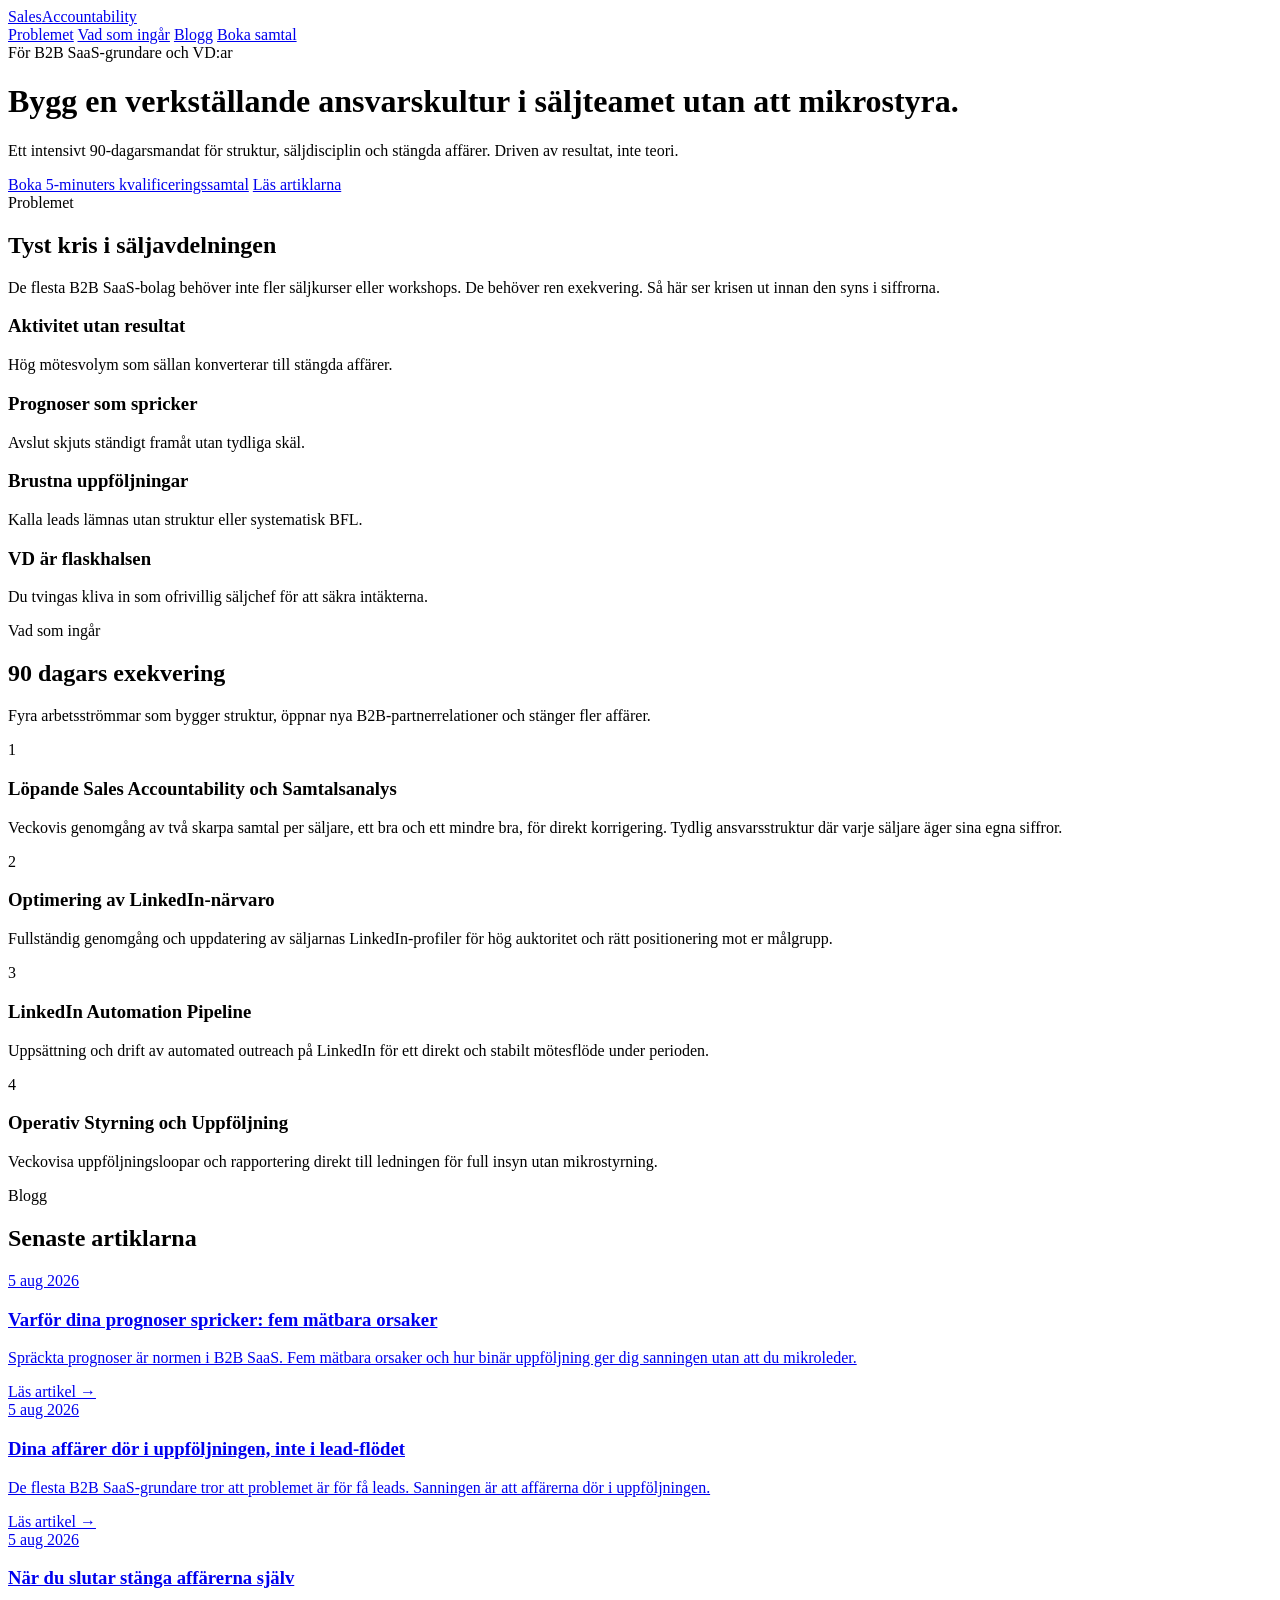
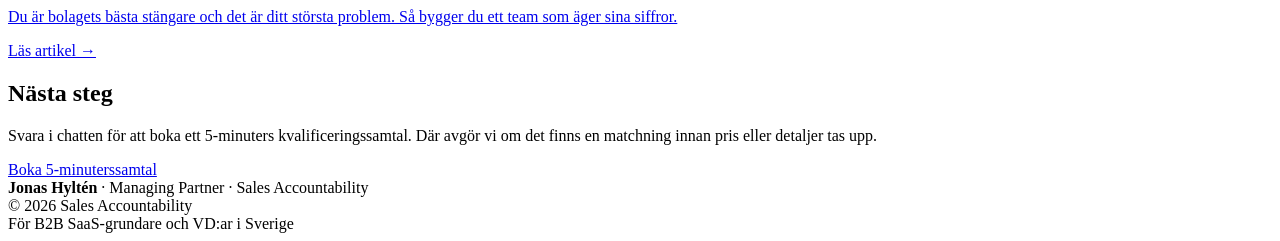
==== index.html @ 6bd664dd "Sales Accountability: hemsida + blogg med 3 artiklar [2026-08-05]" ====
<!DOCTYPE html>
<html lang="sv">
<head>
<meta charset="utf-8">
<meta name="viewport" content="width=device-width, initial-scale=1">
<title>Sales Accountability | 90 dagars exekvering och säljdisciplin för B2B SaaS</title>
<meta name="description" content="Bygg en verkställande ansvarskultur i säljteamet utan att mikrostyra. 90-dagarsmandat med samtalsanalys, binär KPI-uppföljning och LinkedIn-automation för B2B SaaS-grundare.">
<link rel="stylesheet" href="/Sales-Accountability/assets/style.css">
<link rel="canonical" href="https://hylten.github.io/Sales-Accountability/">
</head>
<body>

<nav class="nav">
  <div class="container nav-inner">
    <a class="brand" href="/Sales-Accountability/">Sales<span>Accountability</span></a>
    <div class="nav-links">
      <a href="/Sales-Accountability/#problem">Problemet</a>
      <a href="/Sales-Accountability/#ingar">Vad som ingår</a>
      <a href="/Sales-Accountability/blog/">Blogg</a>
      <a class="nav-cta" href="/Sales-Accountability/#kontakt">Boka samtal</a>
    </div>
  </div>
</nav>

<header class="hero">
  <div class="container">
    <span class="eyebrow">För B2B SaaS-grundare och VD:ar</span>
    <h1>Bygg en verkställande ansvarskultur i säljteamet utan att mikrostyra.</h1>
    <p class="sub">Ett intensivt 90-dagarsmandat för struktur, säljdisciplin och stängda affärer. Driven av resultat, inte teori.</p>
    <div class="hero-actions">
      <a class="btn" href="/Sales-Accountability/#kontakt">Boka 5-minuters kvalificeringssamtal</a>
      <a class="btn btn-ghost" href="/Sales-Accountability/blog/">Läs artiklarna</a>
    </div>
  </div>
</header>

<section class="block" id="problem">
  <div class="container">
    <div class="kicker">Problemet</div>
    <h2 class="sec">Tyst kris i säljavdelningen</h2>
    <p class="sec-intro">De flesta B2B SaaS-bolag behöver inte fler säljkurser eller workshops. De behöver ren exekvering. Så här ser krisen ut innan den syns i siffrorna.</p>
    <div class="grid">
      <div class="card">
        <h3>Aktivitet utan resultat</h3>
        <p>Hög mötesvolym som sällan konverterar till stängda affärer.</p>
      </div>
      <div class="card">
        <h3>Prognoser som spricker</h3>
        <p>Avslut skjuts ständigt framåt utan tydliga skäl.</p>
      </div>
      <div class="card">
        <h3>Brustna uppföljningar</h3>
        <p>Kalla leads lämnas utan struktur eller systematisk BFL.</p>
      </div>
      <div class="card">
        <h3>VD är flaskhalsen</h3>
        <p>Du tvingas kliva in som ofrivillig säljchef för att säkra intäkterna.</p>
      </div>
    </div>
  </div>
</section>

<section class="block" id="ingar">
  <div class="container">
    <div class="kicker">Vad som ingår</div>
    <h2 class="sec">90 dagars exekvering</h2>
    <p class="sec-intro">Fyra arbetsströmmar som bygger struktur, öppnar nya B2B-partnerrelationer och stänger fler affärer.</p>
    <div class="offers">
      <div class="offer">
        <div class="offer-num">1</div>
        <div>
          <h3>Löpande Sales Accountability och Samtalsanalys</h3>
          <p>Veckovis genomgång av två skarpa samtal per säljare, ett bra och ett mindre bra, för direkt korrigering. Tydlig ansvarsstruktur där varje säljare äger sina egna siffror.</p>
        </div>
      </div>
      <div class="offer">
        <div class="offer-num">2</div>
        <div>
          <h3>Optimering av LinkedIn-närvaro</h3>
          <p>Fullständig genomgång och uppdatering av säljarnas LinkedIn-profiler för hög auktoritet och rätt positionering mot er målgrupp.</p>
        </div>
      </div>
      <div class="offer">
        <div class="offer-num">3</div>
        <div>
          <h3>LinkedIn Automation Pipeline</h3>
          <p>Uppsättning och drift av automated outreach på LinkedIn för ett direkt och stabilt mötesflöde under perioden.</p>
        </div>
      </div>
      <div class="offer">
        <div class="offer-num">4</div>
        <div>
          <h3>Operativ Styrning och Uppföljning</h3>
          <p>Veckovisa uppföljningsloopar och rapportering direkt till ledningen för full insyn utan mikrostyrning.</p>
        </div>
      </div>
    </div>
  </div>
</section>

<section class="block">
  <div class="container">
    <div class="kicker">Blogg</div>
    <h2 class="sec">Senaste artiklarna</h2>
    <div class="posts" id="posts"></div>
  </div>
</section>

<section class="block" id="kontakt">
  <div class="container">
    <div class="cta-block">
      <h2>Nästa steg</h2>
      <p>Svara i chatten för att boka ett 5-minuters kvalificeringssamtal. Där avgör vi om det finns en matchning innan pris eller detaljer tas upp.</p>
      <a class="btn" href="mailto:?subject=Sales%20Accountability%20kvalificeringssamtal">Boka 5-minuterssamtal</a>
      <div class="signature"><strong>Jonas Hyltén</strong> · Managing Partner · Sales Accountability</div>
    </div>
  </div>
</section>

<footer>
  <div class="container footer-inner">
    <div>© 2026 Sales Accountability</div>
    <div>För B2B SaaS-grundare och VD:ar i Sverige</div>
  </div>
</footer>

<script>
const posts = [
  {url: "blog/varfor-dina-prognoser-spricker.html", title: "Varför dina prognoser spricker: fem mätbara orsaker", desc: "Spräckta prognoser är normen i B2B SaaS. Fem mätbara orsaker och hur binär uppföljning ger dig sanningen utan att du mikroleder.", date: "5 aug 2026"},
  {url: "blog/dina-affarer-dor-i-uppfoljningen.html", title: "Dina affärer dör i uppföljningen, inte i lead-flödet", desc: "De flesta B2B SaaS-grundare tror att problemet är för få leads. Sanningen är att affärerna dör i uppföljningen.", date: "5 aug 2026"},
  {url: "blog/nar-du-slutar-stanga-affarerna-sjalv.html", title: "När du slutar stänga affärerna själv", desc: "Du är bolagets bästa stängare och det är ditt största problem. Så bygger du ett team som äger sina siffror.", date: "5 aug 2026"}
];
document.getElementById("posts").innerHTML = posts.map(p =>
  '<a class="post-card" href="/Sales-Accountability/' + p.url + '">' +
  '<div class="date">' + p.date + '</div>' +
  '<h3>' + p.title + '</h3>' +
  '<p>' + p.desc + '</p>' +
  '<div class="more">Läs artikel →</div></a>'
).join("");
</script>

</body>
</html>
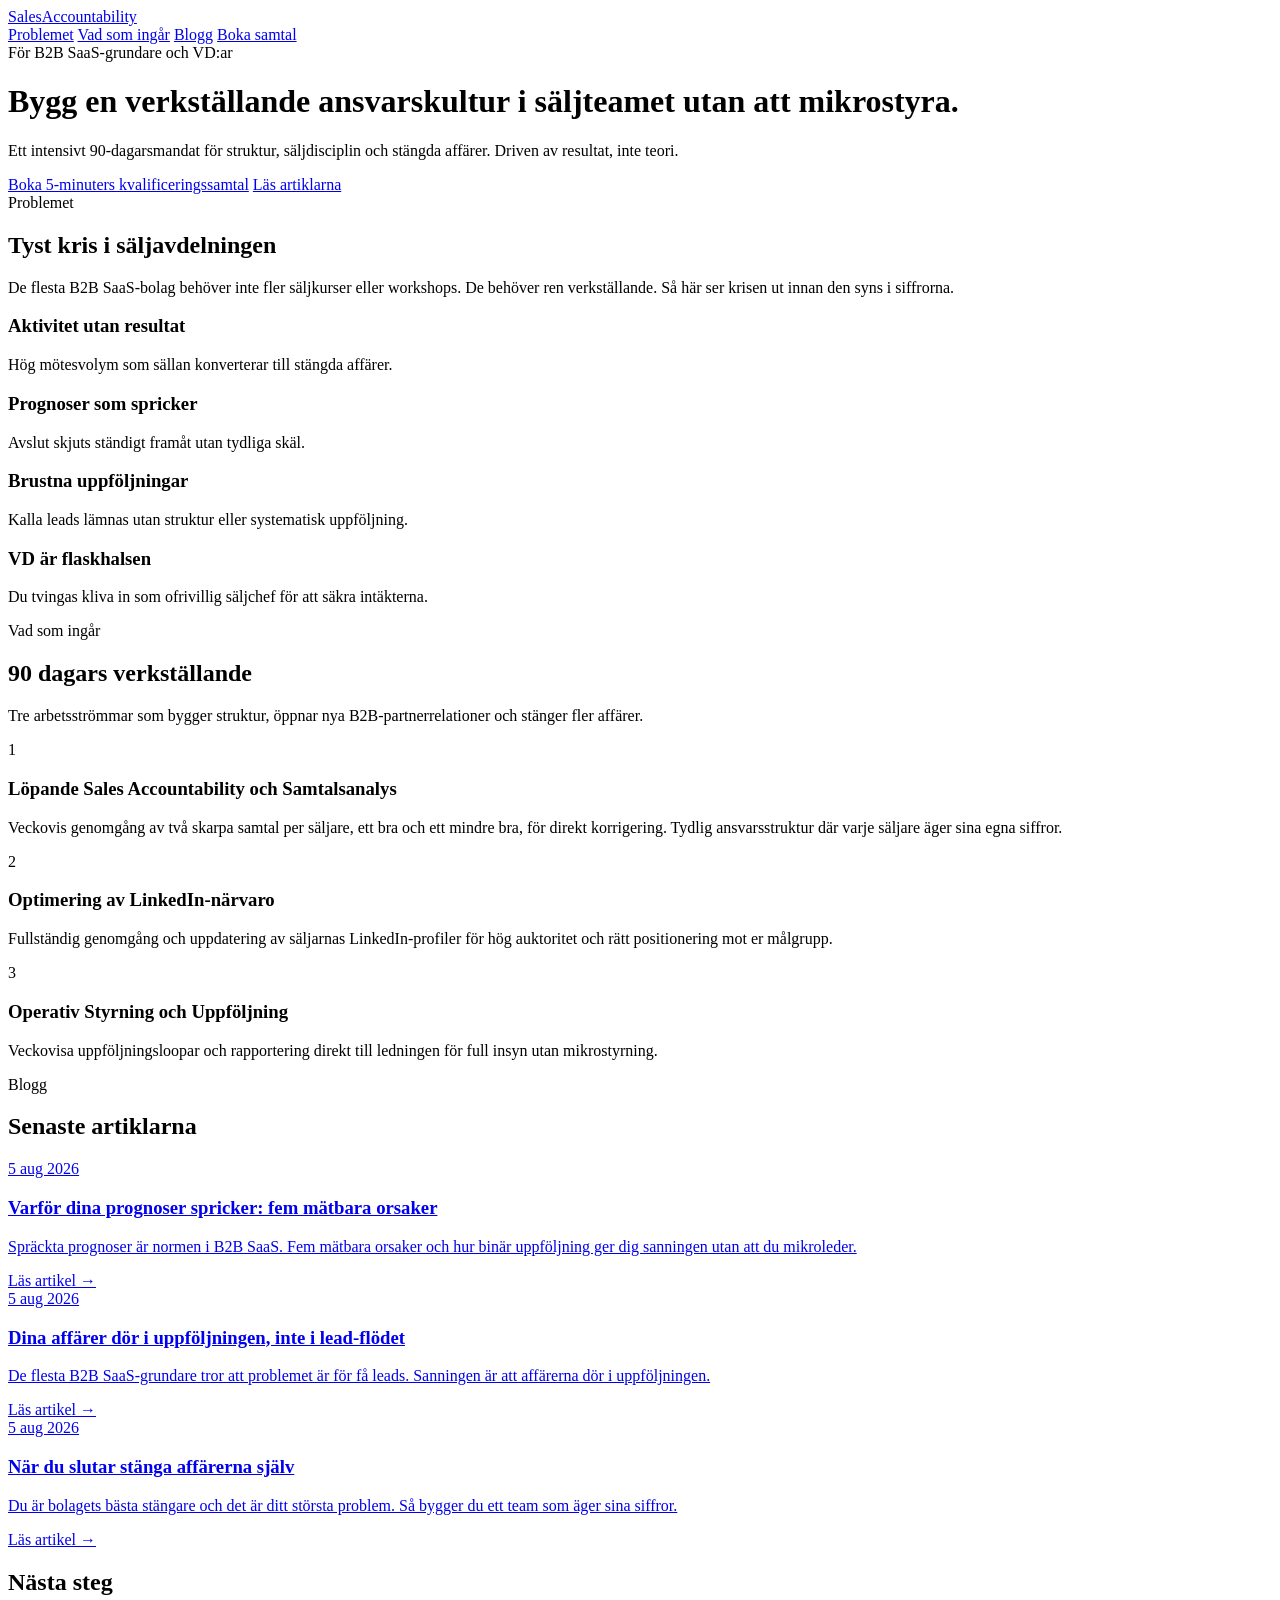
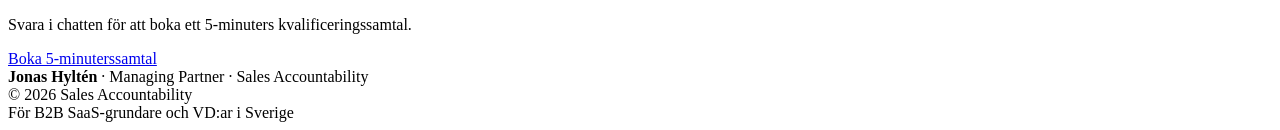
==== commit b1a4c3cb: "Copy-fix: verkställande, BFL bort, LinkedIn-bonus bort från landing, CTA kortad" ====
--- a/index.html
+++ b/index.html
@@ -3,8 +3,8 @@
 <head>
 <meta charset="utf-8">
 <meta name="viewport" content="width=device-width, initial-scale=1">
-<title>Sales Accountability | 90 dagars exekvering och säljdisciplin för B2B SaaS</title>
-<meta name="description" content="Bygg en verkställande ansvarskultur i säljteamet utan att mikrostyra. 90-dagarsmandat med samtalsanalys, binär KPI-uppföljning och LinkedIn-automation för B2B SaaS-grundare.">
+<title>Sales Accountability | 90 dagars verkställande och säljdisciplin för B2B SaaS</title>
+<meta name="description" content="Bygg en verkställande ansvarskultur i säljteamet utan att mikrostyra. 90-dagarsmandat med samtalsanalys, binär KPI-uppföljning och operativ styrning för B2B SaaS-grundare.">
 <link rel="stylesheet" href="/Sales-Accountability/assets/style.css">
 <link rel="canonical" href="https://hylten.github.io/Sales-Accountability/">
 </head>
@@ -38,7 +38,7 @@
   <div class="container">
     <div class="kicker">Problemet</div>
     <h2 class="sec">Tyst kris i säljavdelningen</h2>
-    <p class="sec-intro">De flesta B2B SaaS-bolag behöver inte fler säljkurser eller workshops. De behöver ren exekvering. Så här ser krisen ut innan den syns i siffrorna.</p>
+    <p class="sec-intro">De flesta B2B SaaS-bolag behöver inte fler säljkurser eller workshops. De behöver ren verkställande. Så här ser krisen ut innan den syns i siffrorna.</p>
     <div class="grid">
       <div class="card">
         <h3>Aktivitet utan resultat</h3>
@@ -50,7 +50,7 @@
       </div>
       <div class="card">
         <h3>Brustna uppföljningar</h3>
-        <p>Kalla leads lämnas utan struktur eller systematisk BFL.</p>
+        <p>Kalla leads lämnas utan struktur eller systematisk uppföljning.</p>
       </div>
       <div class="card">
         <h3>VD är flaskhalsen</h3>
@@ -63,8 +63,8 @@
 <section class="block" id="ingar">
   <div class="container">
     <div class="kicker">Vad som ingår</div>
-    <h2 class="sec">90 dagars exekvering</h2>
-    <p class="sec-intro">Fyra arbetsströmmar som bygger struktur, öppnar nya B2B-partnerrelationer och stänger fler affärer.</p>
+    <h2 class="sec">90 dagars verkställande</h2>
+    <p class="sec-intro">Tre arbetsströmmar som bygger struktur, öppnar nya B2B-partnerrelationer och stänger fler affärer.</p>
     <div class="offers">
       <div class="offer">
         <div class="offer-num">1</div>
@@ -82,13 +82,6 @@
       </div>
       <div class="offer">
         <div class="offer-num">3</div>
-        <div>
-          <h3>LinkedIn Automation Pipeline</h3>
-          <p>Uppsättning och drift av automated outreach på LinkedIn för ett direkt och stabilt mötesflöde under perioden.</p>
-        </div>
-      </div>
-      <div class="offer">
-        <div class="offer-num">4</div>
         <div>
           <h3>Operativ Styrning och Uppföljning</h3>
           <p>Veckovisa uppföljningsloopar och rapportering direkt till ledningen för full insyn utan mikrostyrning.</p>
@@ -110,7 +103,7 @@
   <div class="container">
     <div class="cta-block">
       <h2>Nästa steg</h2>
-      <p>Svara i chatten för att boka ett 5-minuters kvalificeringssamtal. Där avgör vi om det finns en matchning innan pris eller detaljer tas upp.</p>
+      <p>Svara i chatten för att boka ett 5-minuters kvalificeringssamtal.</p>
       <a class="btn" href="mailto:?subject=Sales%20Accountability%20kvalificeringssamtal">Boka 5-minuterssamtal</a>
       <div class="signature"><strong>Jonas Hyltén</strong> · Managing Partner · Sales Accountability</div>
     </div>
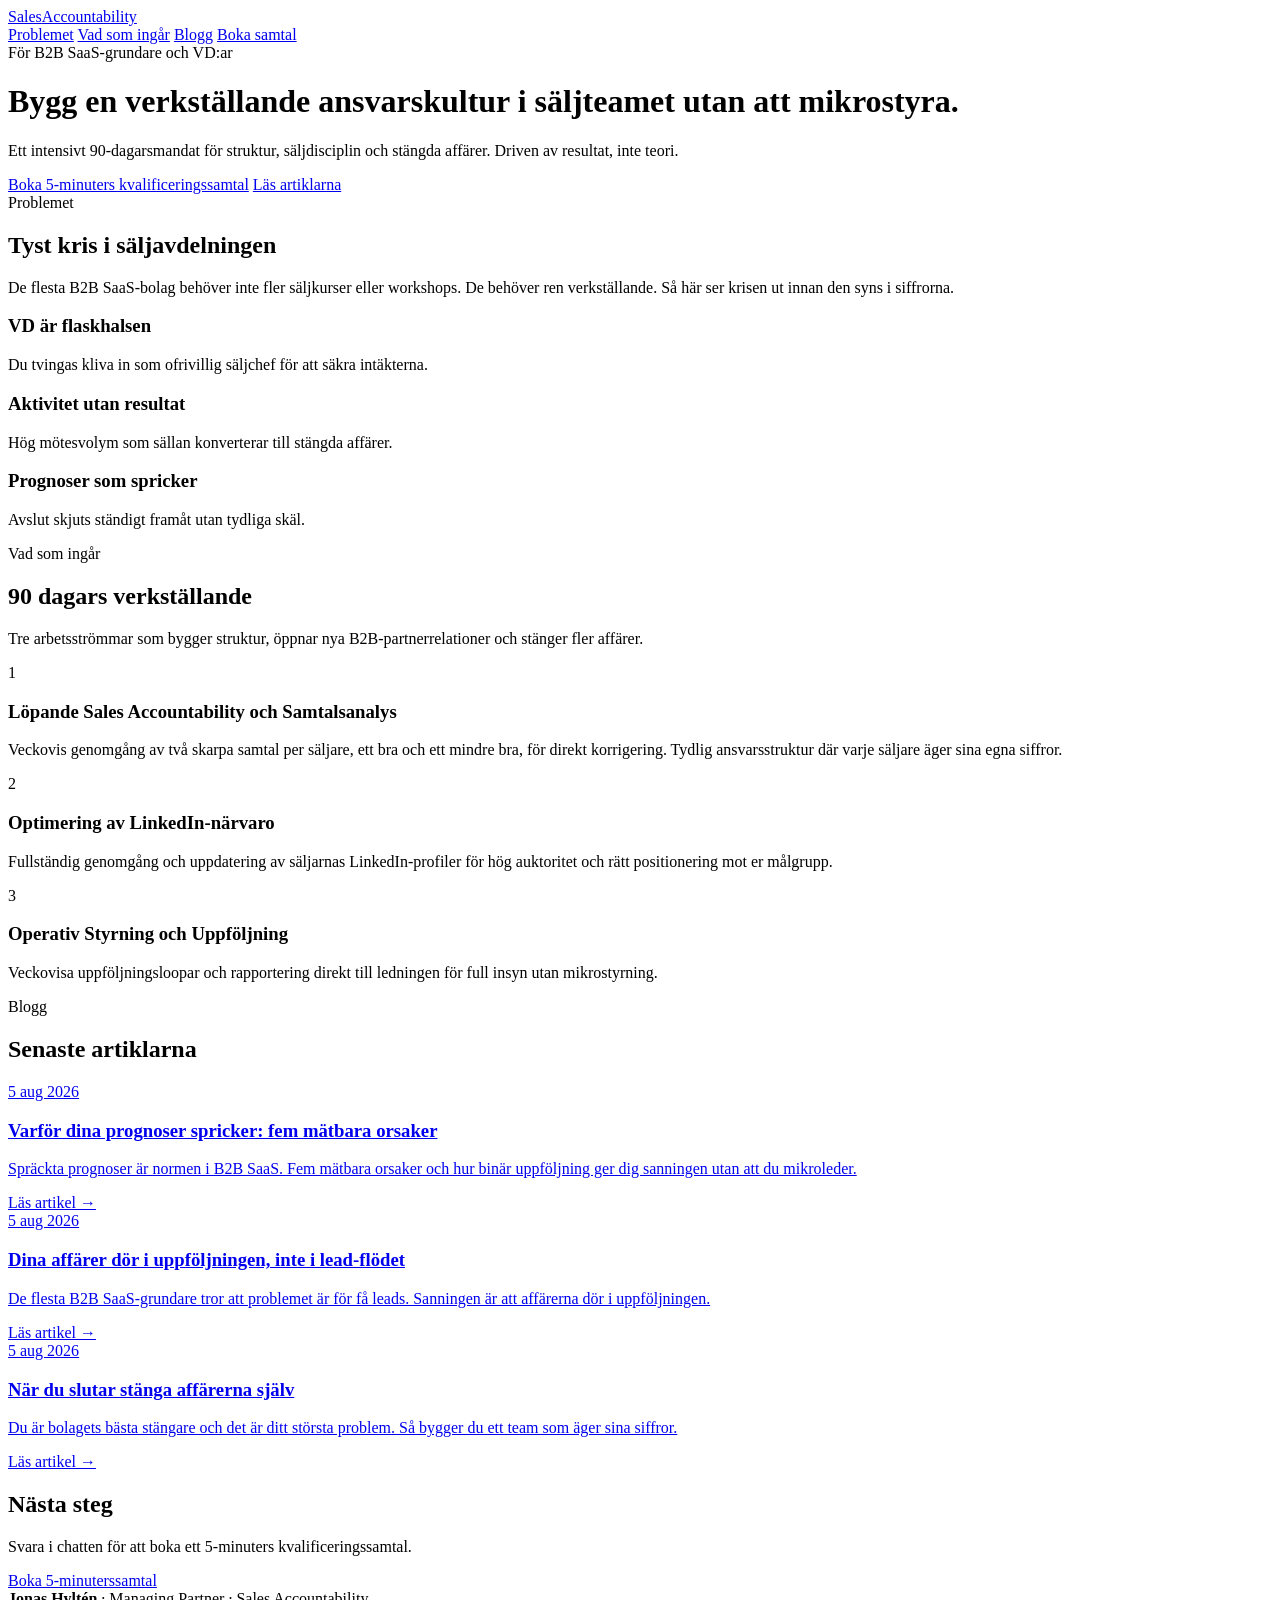
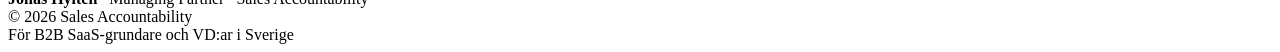
==== commit 4b45a979: "Landing: ta bort Brustna uppföljningar-kortet, VD är flaskhalsen först" ====
--- a/index.html
+++ b/index.html
@@ -41,20 +41,16 @@
     <p class="sec-intro">De flesta B2B SaaS-bolag behöver inte fler säljkurser eller workshops. De behöver ren verkställande. Så här ser krisen ut innan den syns i siffrorna.</p>
     <div class="grid">
       <div class="card">
+        <h3>VD är flaskhalsen</h3>
+        <p>Du tvingas kliva in som ofrivillig säljchef för att säkra intäkterna.</p>
+      </div>
+      <div class="card">
         <h3>Aktivitet utan resultat</h3>
         <p>Hög mötesvolym som sällan konverterar till stängda affärer.</p>
       </div>
       <div class="card">
         <h3>Prognoser som spricker</h3>
         <p>Avslut skjuts ständigt framåt utan tydliga skäl.</p>
-      </div>
-      <div class="card">
-        <h3>Brustna uppföljningar</h3>
-        <p>Kalla leads lämnas utan struktur eller systematisk uppföljning.</p>
-      </div>
-      <div class="card">
-        <h3>VD är flaskhalsen</h3>
-        <p>Du tvingas kliva in som ofrivillig säljchef för att säkra intäkterna.</p>
       </div>
     </div>
   </div>
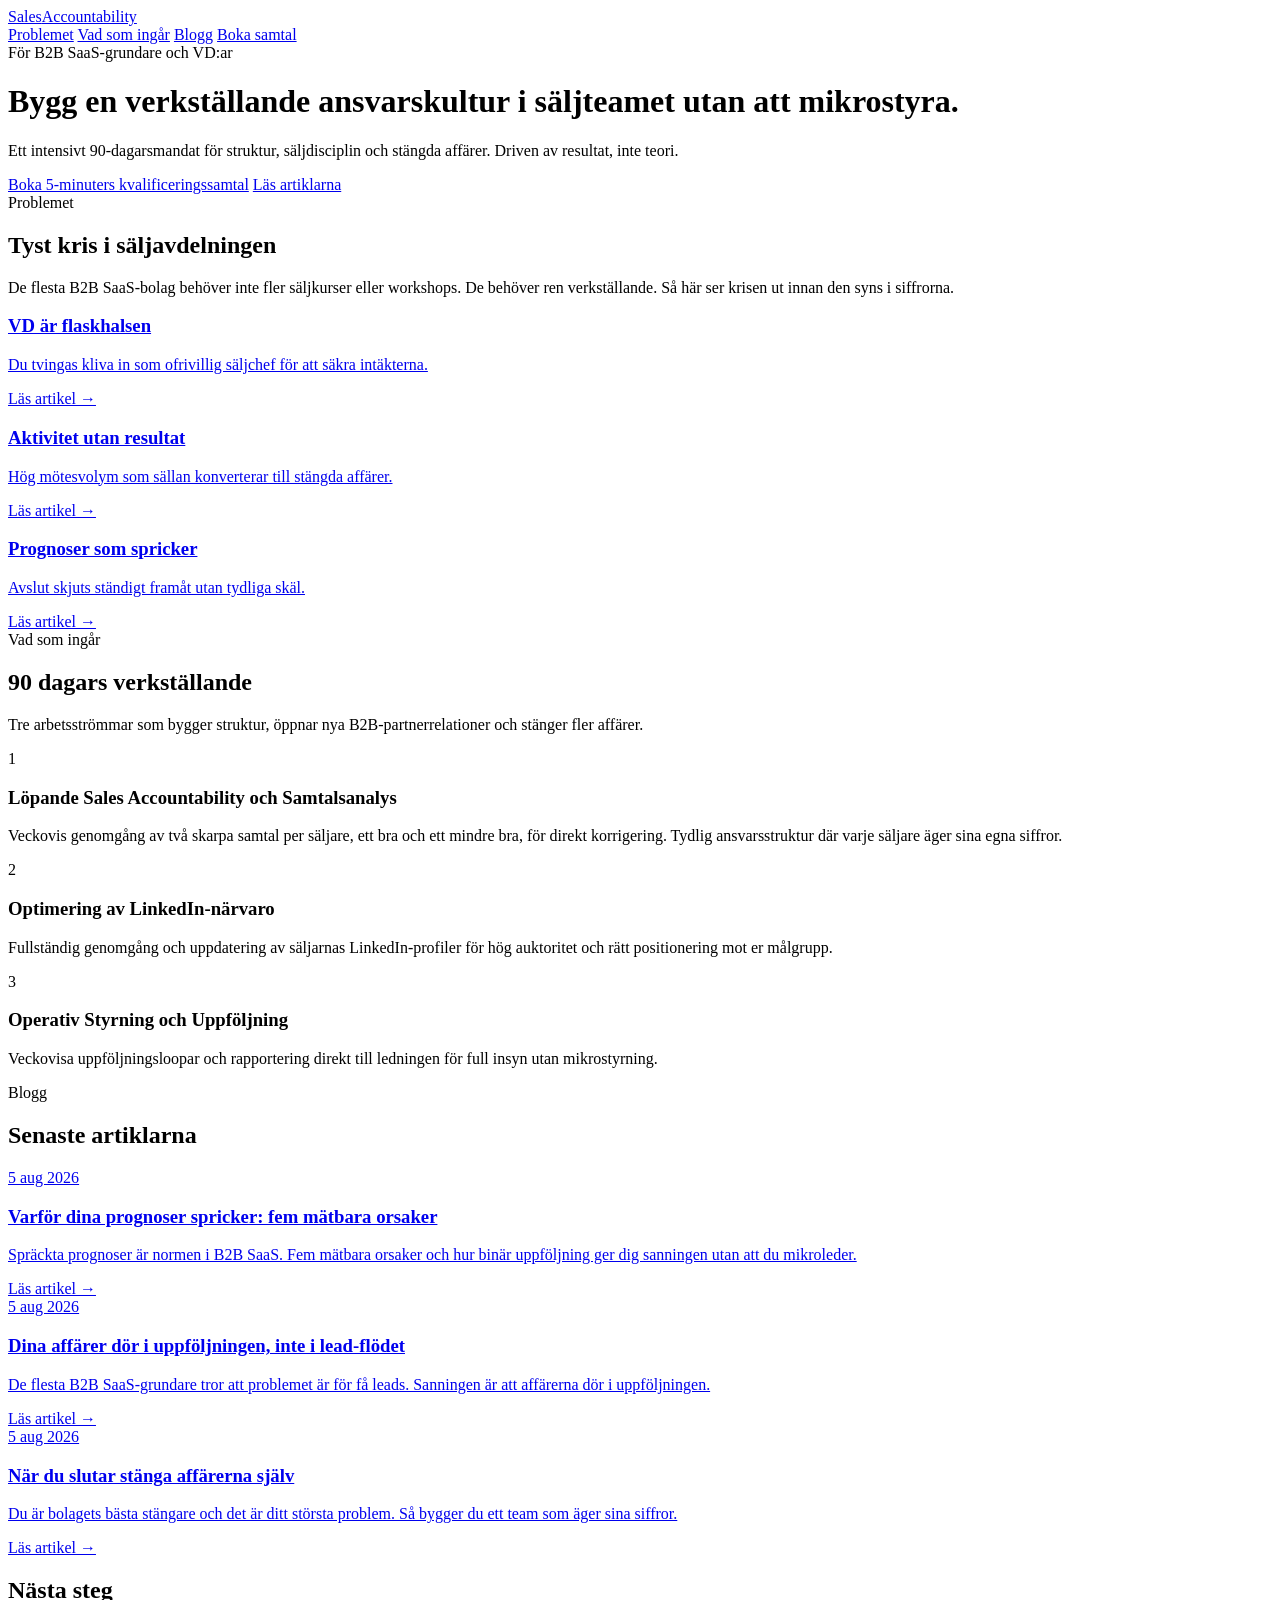
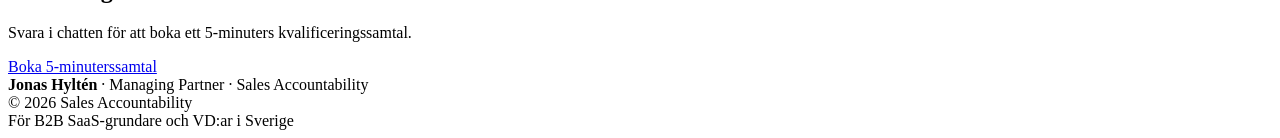
==== commit 916738bf: "Ny artikel: Aktivitet utan resultat + klickbara problemkort [2026-08-05]" ====
--- a/index.html
+++ b/index.html
@@ -40,18 +40,21 @@
     <h2 class="sec">Tyst kris i säljavdelningen</h2>
     <p class="sec-intro">De flesta B2B SaaS-bolag behöver inte fler säljkurser eller workshops. De behöver ren verkställande. Så här ser krisen ut innan den syns i siffrorna.</p>
     <div class="grid">
-      <div class="card">
+      <a class="card" href="/Sales-Accountability/blog/nar-du-slutar-stanga-affarerna-sjalv.html">
         <h3>VD är flaskhalsen</h3>
         <p>Du tvingas kliva in som ofrivillig säljchef för att säkra intäkterna.</p>
-      </div>
-      <div class="card">
+        <div class="more">Läs artikel →</div>
+      </a>
+      <a class="card" href="/Sales-Accountability/blog/aktivitet-utan-resultat.html">
         <h3>Aktivitet utan resultat</h3>
         <p>Hög mötesvolym som sällan konverterar till stängda affärer.</p>
-      </div>
-      <div class="card">
+        <div class="more">Läs artikel →</div>
+      </a>
+      <a class="card" href="/Sales-Accountability/blog/varfor-dina-prognoser-spricker.html">
         <h3>Prognoser som spricker</h3>
         <p>Avslut skjuts ständigt framåt utan tydliga skäl.</p>
-      </div>
+        <div class="more">Läs artikel →</div>
+      </a>
     </div>
   </div>
 </section>
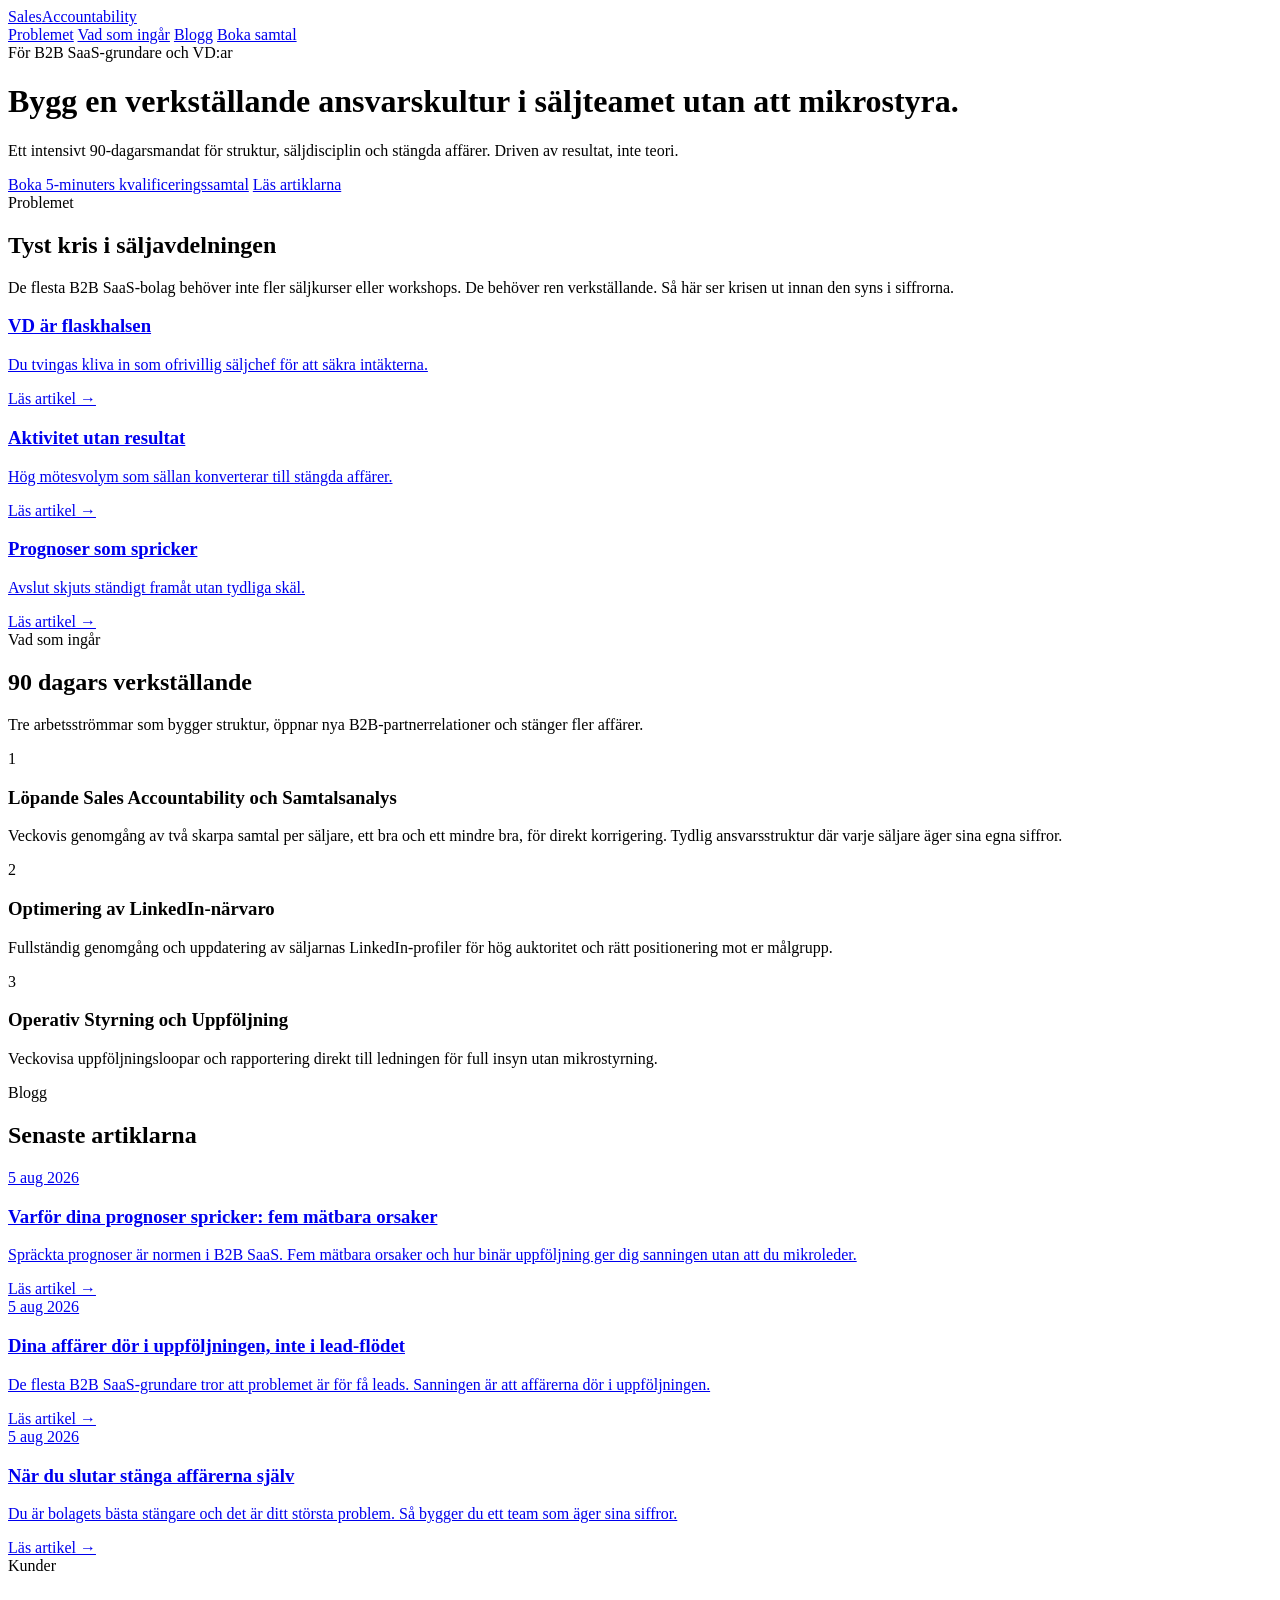
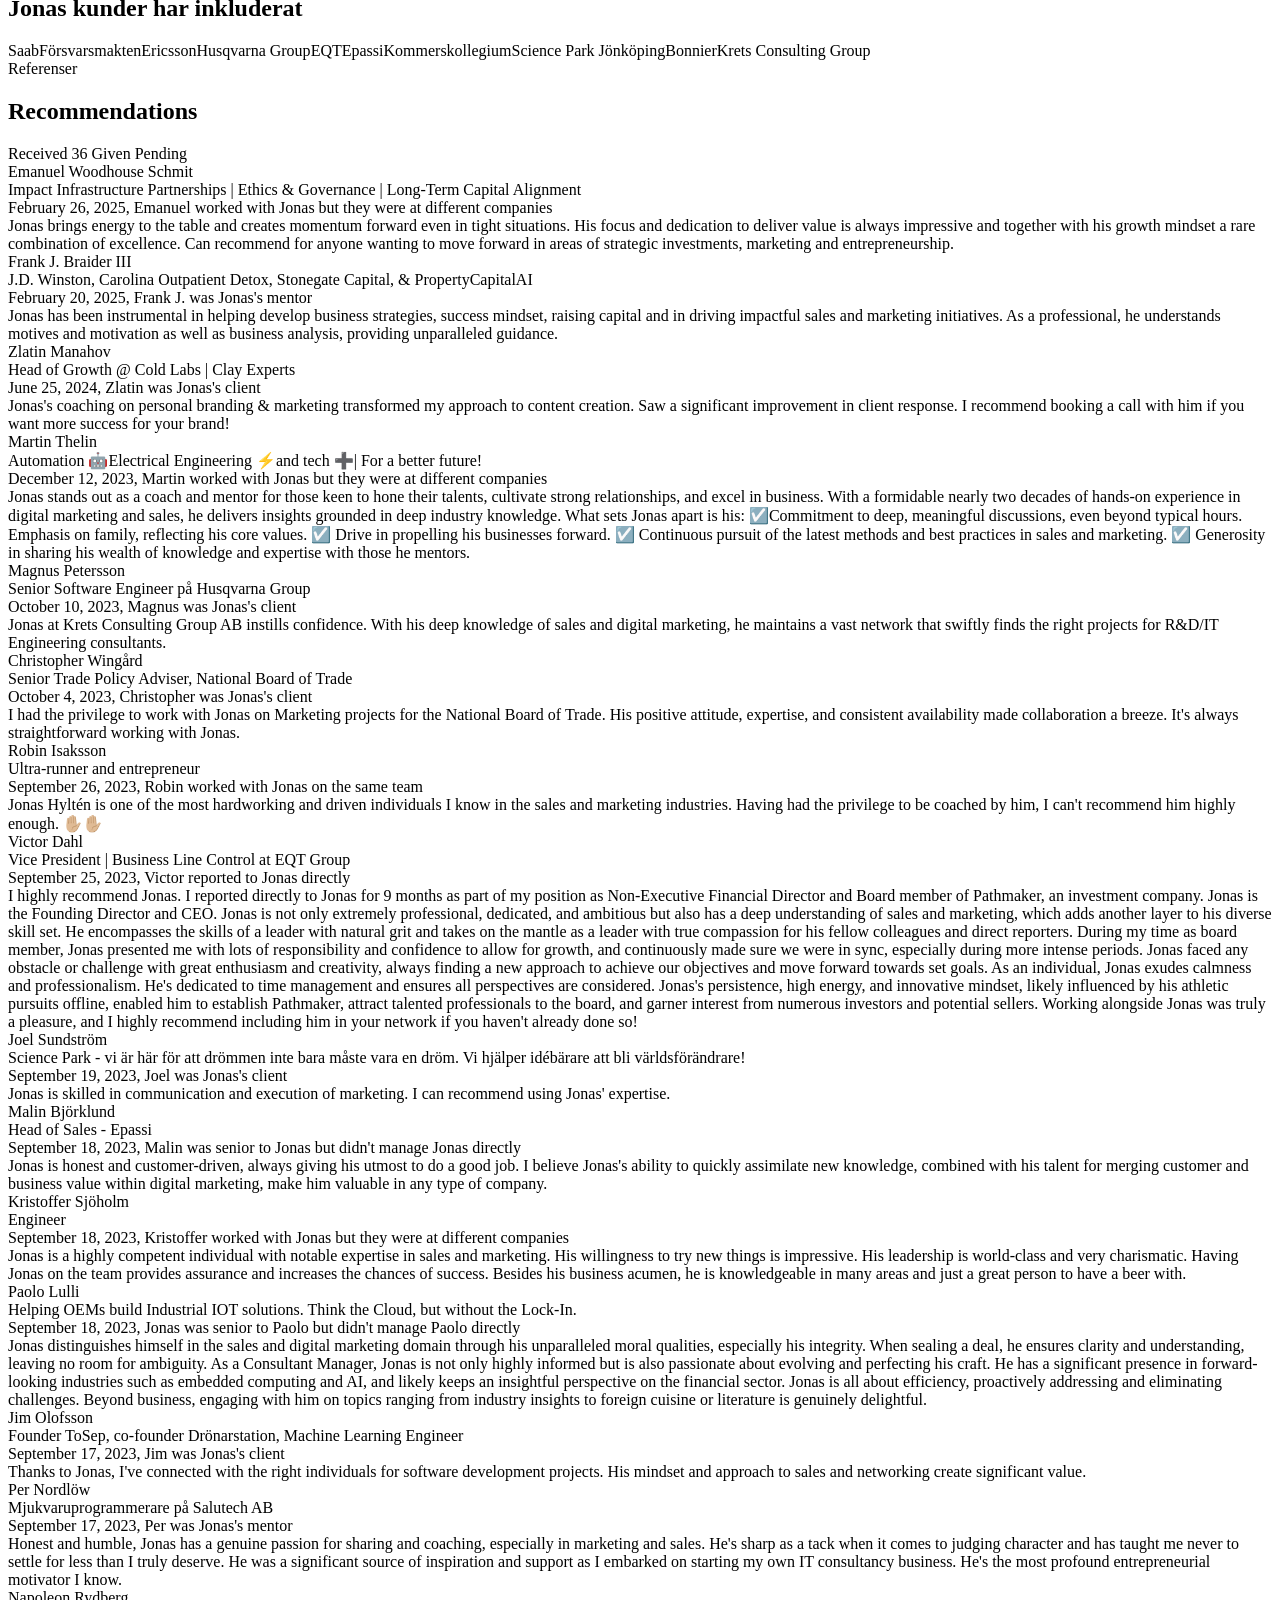
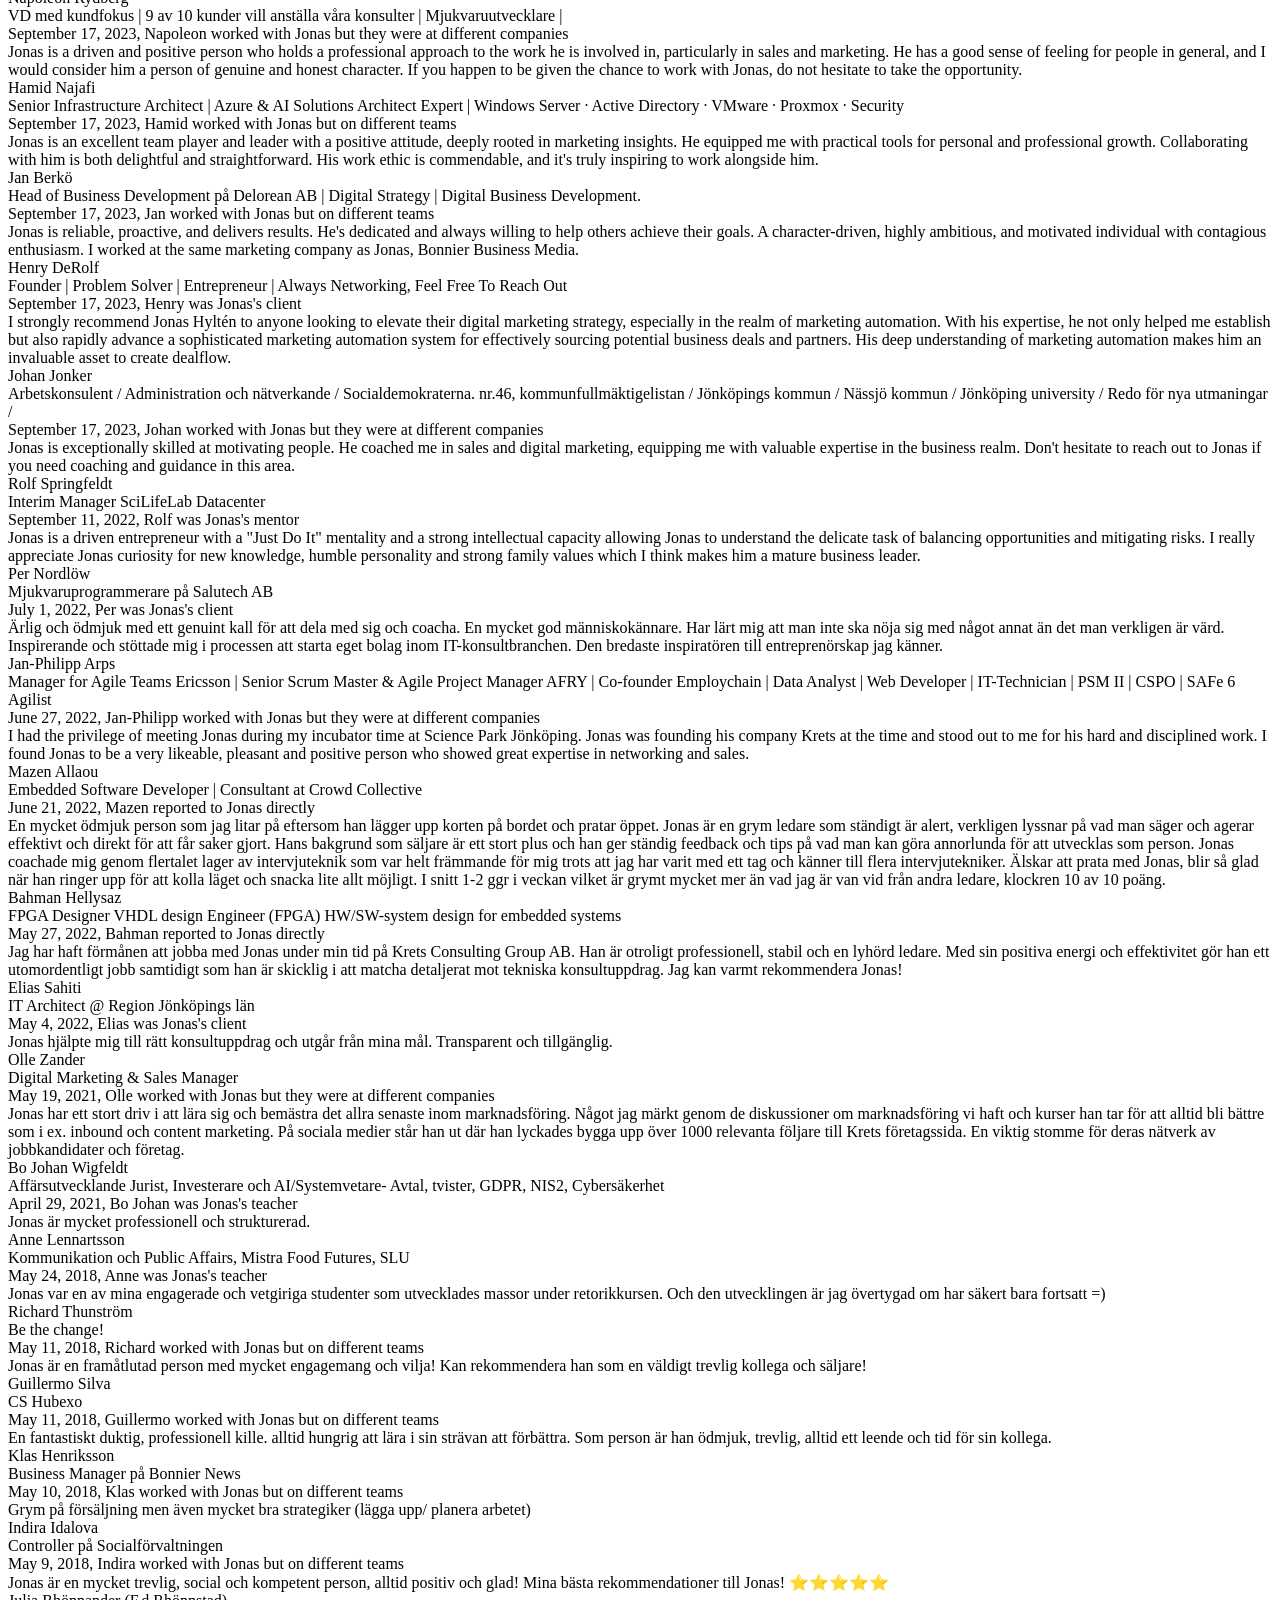
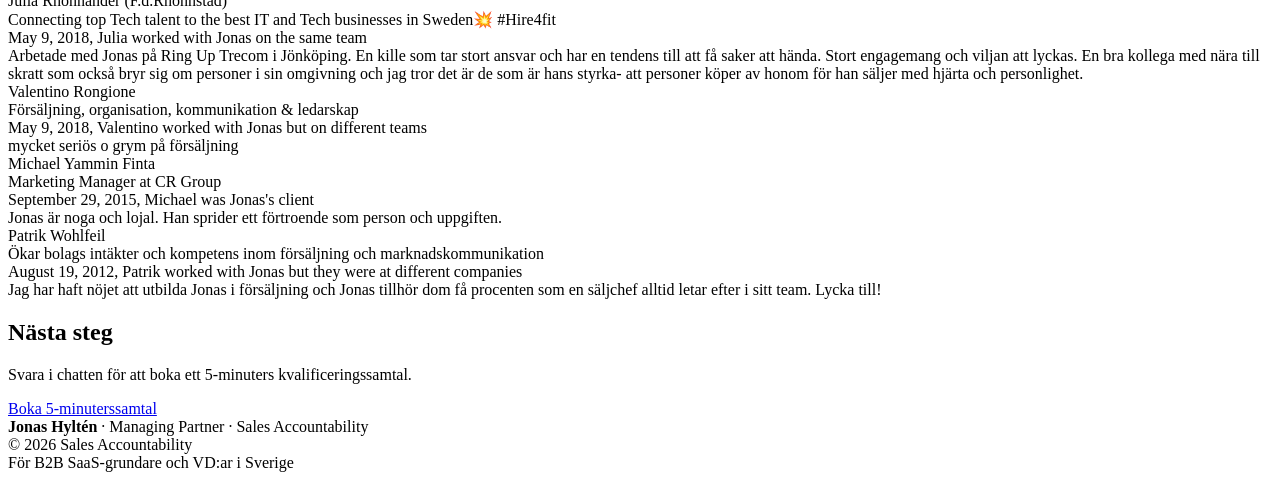
==== commit 2cc28257: "Landing: loggovägg (gråskala) + sektion Referenser med 36 LinkedIn-rekommendationer" ====
--- a/index.html
+++ b/index.html
@@ -98,6 +98,27 @@
   </div>
 </section>
 
+<section class="block" id="kunder">
+  <div class="container">
+    <div class="kicker">Kunder</div>
+    <h2 class="sec">Jonas kunder har inkluderat</h2>
+    <div class="logo-wall" id="logowall"></div>
+  </div>
+</section>
+
+<section class="block" id="referenser">
+  <div class="container">
+    <div class="kicker">Referenser</div>
+    <h2 class="sec">Recommendations</h2>
+    <div class="chips">
+      <span class="chip active">Received <span id="recCount"></span></span>
+      <span class="chip">Given</span>
+      <span class="chip">Pending</span>
+    </div>
+    <div class="recs" id="recs"></div>
+  </div>
+</section>
+
 <section class="block" id="kontakt">
   <div class="container">
     <div class="cta-block">
@@ -131,5 +152,102 @@
 ).join("");
 </script>
 
+<script>
+/* Logotyper (gråskala) */
+const logos = [
+  {n: "Saab", d: "saab.com"},
+  {n: "Försvarsmakten", d: "forsvarsmakten.se"},
+  {n: "Ericsson", d: "ericsson.com"},
+  {n: "Husqvarna Group", d: "husqvarnagroup.com"},
+  {n: "EQT", d: "eqtgroup.com"},
+  {n: "Epassi", d: "epassi.com"},
+  {n: "Kommerskollegium", d: "kommerskollegium.se"},
+  {n: "Science Park Jönköping", d: "sciencepark.se"},
+  {n: "Bonnier", d: "bonnier.com"},
+  {n: "Krets Consulting Group", d: "krets.se"}
+];
+const wall = document.getElementById("logowall");
+logos.forEach(l => {
+  const img = document.createElement("img");
+  img.src = "https://logo.clearbit.com/" + l.d;
+  img.alt = l.n;
+  img.title = l.n;
+  img.loading = "lazy";
+  img.onerror = () => {
+    const s = document.createElement("span");
+    s.className = "logo-text";
+    s.textContent = l.n;
+    img.replaceWith(s);
+  };
+  wall.appendChild(img);
+});
+
+/* Rekommendationer (ordagrant, ej översatta) */
+const recs = [
+  {n: "Emanuel Woodhouse Schmit", h: "Impact Infrastructure Partnerships | Ethics &amp; Governance | Long-Term Capital Alignment", m: "February 26, 2025, Emanuel worked with Jonas but they were at different companies", t: "Jonas brings energy to the table and creates momentum forward even in tight situations. His focus and dedication to deliver value is always impressive and together with his growth mindset a rare combination of excellence. Can recommend for anyone wanting to move forward in areas of strategic investments, marketing and entrepreneurship."},
+  {n: "Frank J. Braider III", h: "J.D. Winston, Carolina Outpatient Detox, Stonegate Capital, &amp; PropertyCapitalAI", m: "February 20, 2025, Frank J. was Jonas's mentor", t: "Jonas has been instrumental in helping develop business strategies, success mindset, raising capital and in driving impactful sales and marketing initiatives. As a professional, he understands motives and motivation as well as business analysis, providing unparalleled guidance."},
+  {n: "Zlatin Manahov", h: "Head of Growth @ Cold Labs | Clay Experts", m: "June 25, 2024, Zlatin was Jonas's client", t: "Jonas's coaching on personal branding &amp; marketing transformed my approach to content creation. Saw a significant improvement in client response. I recommend booking a call with him if you want more success for your brand!"},
+  {n: "Martin Thelin", h: "Automation 🤖Electrical Engineering ⚡️and tech ➕| For a better future!", m: "December 12, 2023, Martin worked with Jonas but they were at different companies", t: "Jonas stands out as a coach and mentor for those keen to hone their talents, cultivate strong relationships, and excel in business. With a formidable nearly two decades of hands-on experience in digital marketing and sales, he delivers insights grounded in deep industry knowledge. What sets Jonas apart is his: ☑️Commitment to deep, meaningful discussions, even beyond typical hours. Emphasis on family, reflecting his core values. ☑️ Drive in propelling his businesses forward. ☑️ Continuous pursuit of the latest methods and best practices in sales and marketing. ☑️ Generosity in sharing his wealth of knowledge and expertise with those he mentors."},
+  {n: "Magnus Petersson", h: "Senior Software Engineer på Husqvarna Group", m: "October 10, 2023, Magnus was Jonas's client", t: "Jonas at Krets Consulting Group AB instills confidence. With his deep knowledge of sales and digital marketing, he maintains a vast network that swiftly finds the right projects for R&amp;D/IT Engineering consultants."},
+  {n: "Christopher Wingård", h: "Senior Trade Policy Adviser, National Board of Trade", m: "October 4, 2023, Christopher was Jonas's client", t: "I had the privilege to work with Jonas on Marketing projects for the National Board of Trade. His positive attitude, expertise, and consistent availability made collaboration a breeze. It's always straightforward working with Jonas."},
+  {n: "Robin Isaksson", h: "Ultra-runner and entrepreneur", m: "September 26, 2023, Robin worked with Jonas on the same team", t: "Jonas Hyltén is one of the most hardworking and driven individuals I know in the sales and marketing industries. Having had the privilege to be coached by him, I can't recommend him highly enough. ✋🏼✋🏼"},
+  {n: "Victor Dahl", h: "Vice President | Business Line Control at EQT Group", m: "September 25, 2023, Victor reported to Jonas directly", t: "I highly recommend Jonas. I reported directly to Jonas for 9 months as part of my position as Non-Executive Financial Director and Board member of Pathmaker, an investment company. Jonas is the Founding Director and CEO. Jonas is not only extremely professional, dedicated, and ambitious but also has a deep understanding of sales and marketing, which adds another layer to his diverse skill set. He encompasses the skills of a leader with natural grit and takes on the mantle as a leader with true compassion for his fellow colleagues and direct reporters. During my time as board member, Jonas presented me with lots of responsibility and confidence to allow for growth, and continuously made sure we were in sync, especially during more intense periods. Jonas faced any obstacle or challenge with great enthusiasm and creativity, always finding a new approach to achieve our objectives and move forward towards set goals. As an individual, Jonas exudes calmness and professionalism. He's dedicated to time management and ensures all perspectives are considered. Jonas's persistence, high energy, and innovative mindset, likely influenced by his athletic pursuits offline, enabled him to establish Pathmaker, attract talented professionals to the board, and garner interest from numerous investors and potential sellers. Working alongside Jonas was truly a pleasure, and I highly recommend including him in your network if you haven't already done so!"},
+  {n: "Joel Sundström", h: "Science Park - vi är här för att drömmen inte bara måste vara en dröm. Vi hjälper idébärare att bli världsförändrare!", m: "September 19, 2023, Joel was Jonas's client", t: "Jonas is skilled in communication and execution of marketing. I can recommend using Jonas' expertise."},
+  {n: "Malin Björklund", h: "Head of Sales - Epassi", m: "September 18, 2023, Malin was senior to Jonas but didn't manage Jonas directly", t: "Jonas is honest and customer-driven, always giving his utmost to do a good job. I believe Jonas's ability to quickly assimilate new knowledge, combined with his talent for merging customer and business value within digital marketing, make him valuable in any type of company."},
+  {n: "Kristoffer Sjöholm", h: "Engineer", m: "September 18, 2023, Kristoffer worked with Jonas but they were at different companies", t: "Jonas is a highly competent individual with notable expertise in sales and marketing. His willingness to try new things is impressive. His leadership is world-class and very charismatic. Having Jonas on the team provides assurance and increases the chances of success. Besides his business acumen, he is knowledgeable in many areas and just a great person to have a beer with."},
+  {n: "Paolo Lulli", h: "Helping OEMs build Industrial IOT solutions. Think the Cloud, but without the Lock-In.", m: "September 18, 2023, Jonas was senior to Paolo but didn't manage Paolo directly", t: "Jonas distinguishes himself in the sales and digital marketing domain through his unparalleled moral qualities, especially his integrity. When sealing a deal, he ensures clarity and understanding, leaving no room for ambiguity. As a Consultant Manager, Jonas is not only highly informed but is also passionate about evolving and perfecting his craft. He has a significant presence in forward-looking industries such as embedded computing and AI, and likely keeps an insightful perspective on the financial sector. Jonas is all about efficiency, proactively addressing and eliminating challenges. Beyond business, engaging with him on topics ranging from industry insights to foreign cuisine or literature is genuinely delightful."},
+  {n: "Jim Olofsson", h: "Founder ToSep, co-founder Drönarstation, Machine Learning Engineer", m: "September 17, 2023, Jim was Jonas's client", t: "Thanks to Jonas, I've connected with the right individuals for software development projects. His mindset and approach to sales and networking create significant value."},
+  {n: "Per Nordlöw", h: "Mjukvaruprogrammerare på Salutech AB", m: "September 17, 2023, Per was Jonas's mentor", t: "Honest and humble, Jonas has a genuine passion for sharing and coaching, especially in marketing and sales. He's sharp as a tack when it comes to judging character and has taught me never to settle for less than I truly deserve. He was a significant source of inspiration and support as I embarked on starting my own IT consultancy business. He's the most profound entrepreneurial motivator I know."},
+  {n: "Napoleon Rydberg", h: "VD med kundfokus | 9 av 10 kunder vill anställa våra konsulter | Mjukvaruutvecklare |", m: "September 17, 2023, Napoleon worked with Jonas but they were at different companies", t: "Jonas is a driven and positive person who holds a professional approach to the work he is involved in, particularly in sales and marketing. He has a good sense of feeling for people in general, and I would consider him a person of genuine and honest character. If you happen to be given the chance to work with Jonas, do not hesitate to take the opportunity."},
+  {n: "Hamid Najafi", h: "Senior Infrastructure Architect | Azure &amp; AI Solutions Architect Expert | Windows Server · Active Directory · VMware · Proxmox · Security", m: "September 17, 2023, Hamid worked with Jonas but on different teams", t: "Jonas is an excellent team player and leader with a positive attitude, deeply rooted in marketing insights. He equipped me with practical tools for personal and professional growth. Collaborating with him is both delightful and straightforward. His work ethic is commendable, and it's truly inspiring to work alongside him."},
+  {n: "Jan Berkö", h: "Head of Business Development på Delorean AB | Digital Strategy | Digital Business Development.", m: "September 17, 2023, Jan worked with Jonas but on different teams", t: "Jonas is reliable, proactive, and delivers results. He's dedicated and always willing to help others achieve their goals. A character-driven, highly ambitious, and motivated individual with contagious enthusiasm. I worked at the same marketing company as Jonas, Bonnier Business Media."},
+  {n: "Henry DeRolf", h: "Founder | Problem Solver | Entrepreneur | Always Networking, Feel Free To Reach Out", m: "September 17, 2023, Henry was Jonas's client", t: "I strongly recommend Jonas Hyltén to anyone looking to elevate their digital marketing strategy, especially in the realm of marketing automation. With his expertise, he not only helped me establish but also rapidly advance a sophisticated marketing automation system for effectively sourcing potential business deals and partners. His deep understanding of marketing automation makes him an invaluable asset to create dealflow."},
+  {n: "Johan Jonker", h: "Arbetskonsulent / Administration och nätverkande / Socialdemokraterna. nr.46, kommunfullmäktigelistan / Jönköpings kommun / Nässjö kommun / Jönköping university / Redo för nya utmaningar /", m: "September 17, 2023, Johan worked with Jonas but they were at different companies", t: "Jonas is exceptionally skilled at motivating people. He coached me in sales and digital marketing, equipping me with valuable expertise in the business realm. Don't hesitate to reach out to Jonas if you need coaching and guidance in this area."},
+  {n: "Rolf Springfeldt", h: "Interim Manager SciLifeLab Datacenter", m: "September 11, 2022, Rolf was Jonas's mentor", t: "Jonas is a driven entrepreneur with a \"Just Do It\" mentality and a strong intellectual capacity allowing Jonas to understand the delicate task of balancing opportunities and mitigating risks. I really appreciate Jonas curiosity for new knowledge, humble personality and strong family values which I think makes him a mature business leader."},
+  {n: "Per Nordlöw", h: "Mjukvaruprogrammerare på Salutech AB", m: "July 1, 2022, Per was Jonas's client", t: "Ärlig och ödmjuk med ett genuint kall för att dela med sig och coacha. En mycket god människokännare. Har lärt mig att man inte ska nöja sig med något annat än det man verkligen är värd. Inspirerande och stöttade mig i processen att starta eget bolag inom IT-konsultbranchen. Den bredaste inspiratören till entreprenörskap jag känner."},
+  {n: "Jan-Philipp Arps", h: "Manager for Agile Teams Ericsson | Senior Scrum Master &amp; Agile Project Manager AFRY | Co-founder Employchain | Data Analyst | Web Developer | IT-Technician | PSM II | CSPO | SAFe 6 Agilist", m: "June 27, 2022, Jan-Philipp worked with Jonas but they were at different companies", t: "I had the privilege of meeting Jonas during my incubator time at Science Park Jönköping. Jonas was founding his company Krets at the time and stood out to me for his hard and disciplined work. I found Jonas to be a very likeable, pleasant and positive person who showed great expertise in networking and sales."},
+  {n: "Mazen Allaou", h: "Embedded Software Developer | Consultant at Crowd Collective", m: "June 21, 2022, Mazen reported to Jonas directly", t: "En mycket ödmjuk person som jag litar på eftersom han lägger upp korten på bordet och pratar öppet. Jonas är en grym ledare som ständigt är alert, verkligen lyssnar på vad man säger och agerar effektivt och direkt för att får saker gjort. Hans bakgrund som säljare är ett stort plus och han ger ständig feedback och tips på vad man kan göra annorlunda för att utvecklas som person. Jonas coachade mig genom flertalet lager av intervjuteknik som var helt främmande för mig trots att jag har varit med ett tag och känner till flera intervjutekniker. Älskar att prata med Jonas, blir så glad när han ringer upp för att kolla läget och snacka lite allt möjligt. I snitt 1-2 ggr i veckan vilket är grymt mycket mer än vad jag är van vid från andra ledare, klockren 10 av 10 poäng."},
+  {n: "Bahman Hellysaz", h: "FPGA Designer VHDL design Engineer (FPGA) HW/SW-system design for embedded systems", m: "May 27, 2022, Bahman reported to Jonas directly", t: "Jag har haft förmånen att jobba med Jonas under min tid på Krets Consulting Group AB. Han är otroligt professionell, stabil och en lyhörd ledare. Med sin positiva energi och effektivitet gör han ett utomordentligt jobb samtidigt som han är skicklig i att matcha detaljerat mot tekniska konsultuppdrag. Jag kan varmt rekommendera Jonas!"},
+  {n: "Elias Sahiti", h: "IT Architect @ Region Jönköpings län", m: "May 4, 2022, Elias was Jonas's client", t: "Jonas hjälpte mig till rätt konsultuppdrag och utgår från mina mål. Transparent och tillgänglig."},
+  {n: "Olle Zander", h: "Digital Marketing &amp; Sales Manager", m: "May 19, 2021, Olle worked with Jonas but they were at different companies", t: "Jonas har ett stort driv i att lära sig och bemästra det allra senaste inom marknadsföring. Något jag märkt genom de diskussioner om marknadsföring vi haft och kurser han tar för att alltid bli bättre som i ex. inbound och content marketing. På sociala medier står han ut där han lyckades bygga upp över 1000 relevanta följare till Krets företagssida. En viktig stomme för deras nätverk av jobbkandidater och företag."},
+  {n: "Bo Johan Wigfeldt", h: "Affärsutvecklande Jurist, Investerare och AI/Systemvetare- Avtal, tvister, GDPR, NIS2, Cybersäkerhet", m: "April 29, 2021, Bo Johan was Jonas's teacher", t: "Jonas är mycket professionell och strukturerad."},
+  {n: "Anne Lennartsson", h: "Kommunikation och Public Affairs, Mistra Food Futures, SLU", m: "May 24, 2018, Anne was Jonas's teacher", t: "Jonas var en av mina engagerade och vetgiriga studenter som utvecklades massor under retorikkursen. Och den utvecklingen är jag övertygad om har säkert bara fortsatt =)"},
+  {n: "Richard Thunström", h: "Be the change!", m: "May 11, 2018, Richard worked with Jonas but on different teams", t: "Jonas är en framåtlutad person med mycket engagemang och vilja! Kan rekommendera han som en väldigt trevlig kollega och säljare!"},
+  {n: "Guillermo Silva", h: "CS Hubexo", m: "May 11, 2018, Guillermo worked with Jonas but on different teams", t: "En fantastiskt duktig, professionell kille. alltid hungrig att lära i sin strävan att förbättra. Som person är han ödmjuk, trevlig, alltid ett leende och tid för sin kollega."},
+  {n: "Klas Henriksson", h: "Business Manager på Bonnier News", m: "May 10, 2018, Klas worked with Jonas but on different teams", t: "Grym på försäljning men även mycket bra strategiker (lägga upp/ planera arbetet)"},
+  {n: "Indira Idalova", h: "Controller på Socialförvaltningen", m: "May 9, 2018, Indira worked with Jonas but on different teams", t: "Jonas är en mycket trevlig, social och kompetent person, alltid positiv och glad! Mina bästa rekommendationer till Jonas! ⭐️⭐️⭐️⭐️⭐️"},
+  {n: "Julia Rhönnander (F.d.Rhönnstad)", h: "Connecting top Tech talent to the best IT and Tech businesses in Sweden💥 #Hire4fit", m: "May 9, 2018, Julia worked with Jonas on the same team", t: "Arbetade med Jonas på Ring Up Trecom i Jönköping. En kille som tar stort ansvar och har en tendens till att få saker att hända. Stort engagemang och viljan att lyckas. En bra kollega med nära till skratt som också bryr sig om personer i sin omgivning och jag tror det är de som är hans styrka- att personer köper av honom för han säljer med hjärta och personlighet."},
+  {n: "Valentino Rongione", h: "Försäljning, organisation, kommunikation &amp; ledarskap", m: "May 9, 2018, Valentino worked with Jonas but on different teams", t: "mycket seriös o grym på försäljning"},
+  {n: "Michael Yammin Finta", h: "Marketing Manager at CR Group", m: "September 29, 2015, Michael was Jonas's client", t: "Jonas är noga och lojal. Han sprider ett förtroende som person och uppgiften."},
+  {n: "Patrik Wohlfeil", h: "Ökar bolags intäkter och kompetens inom försäljning och marknadskommunikation", m: "August 19, 2012, Patrik worked with Jonas but they were at different companies", t: "Jag har haft nöjet att utbilda Jonas i försäljning och Jonas tillhör dom få procenten som en säljchef alltid letar efter i sitt team. Lycka till!"}
+];
+document.getElementById("recCount").textContent = recs.length;
+const box = document.getElementById("recs");
+recs.forEach(r => {
+  const card = document.createElement("div");
+  card.className = "rec";
+  const who = document.createElement("div");
+  who.className = "who";
+  const name = document.createElement("div");
+  name.className = "name";
+  name.textContent = r.n;
+  const head = document.createElement("div");
+  head.className = "headline";
+  head.innerHTML = r.h;
+  const meta = document.createElement("div");
+  meta.className = "meta";
+  meta.textContent = r.m;
+  const body = document.createElement("div");
+  body.className = "body";
+  body.innerHTML = r.t;
+  who.appendChild(name);
+  who.appendChild(head);
+  card.appendChild(who);
+  card.appendChild(meta);
+  card.appendChild(body);
+  box.appendChild(card);
+});
+</script>
+
 </body>
 </html>
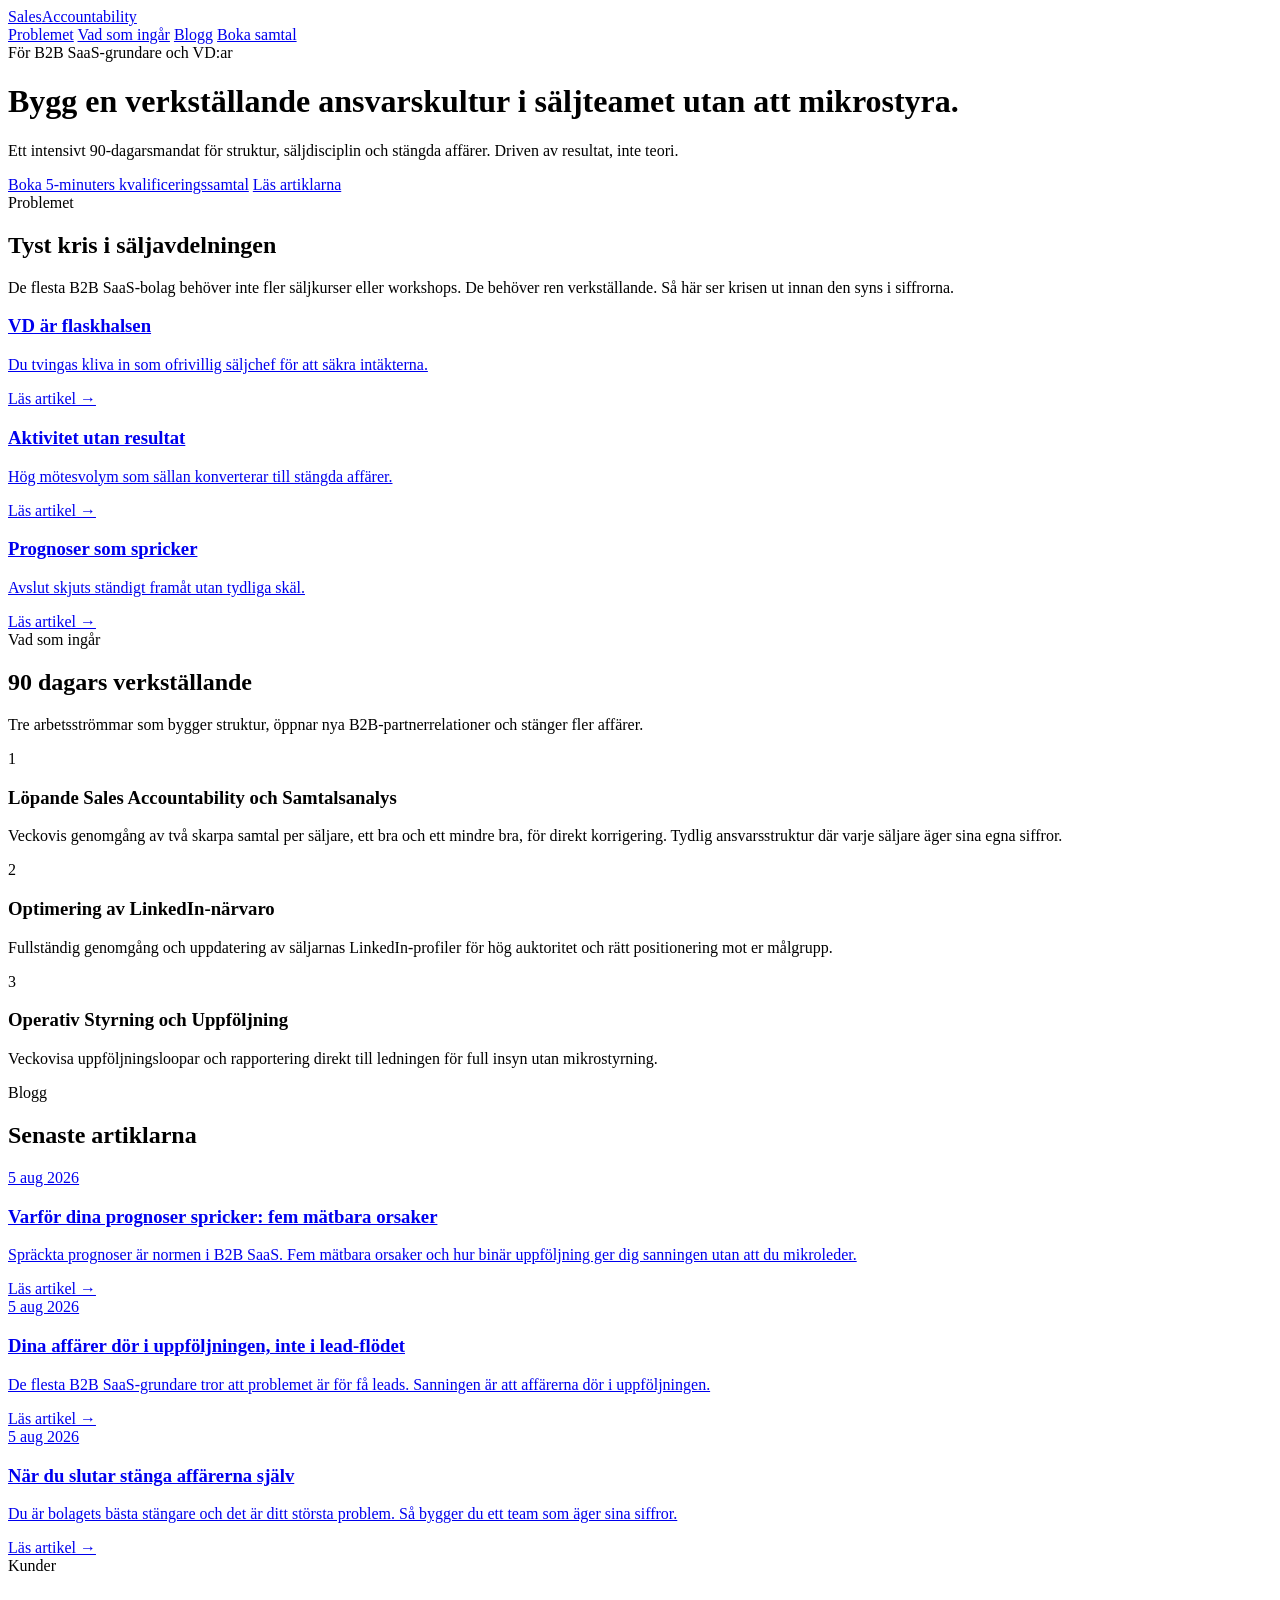
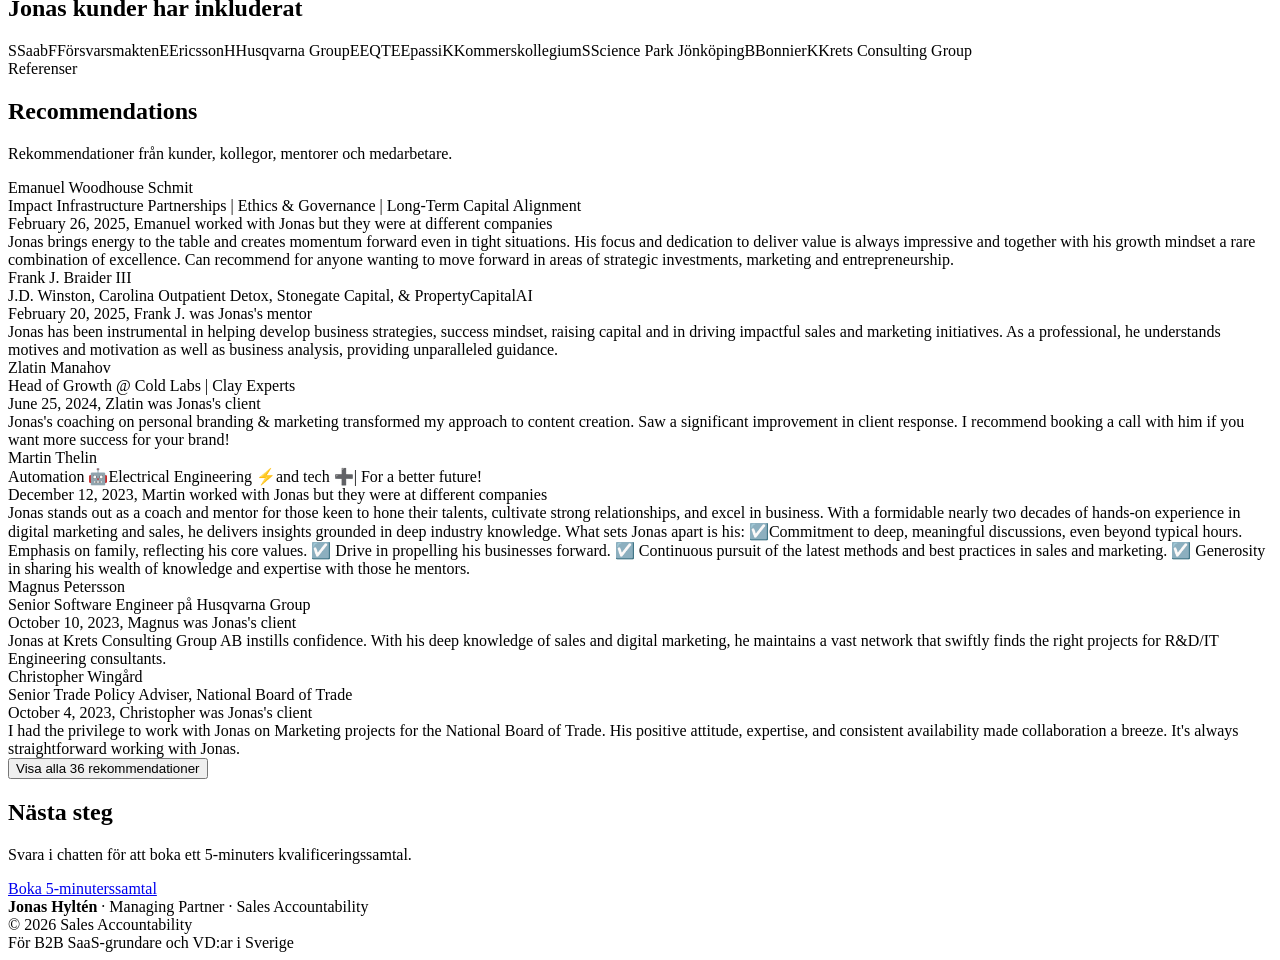
==== commit 5ae0eb66: "Fix: bort med chips, luftigare rekommendationer med Visa alla-knapp, designade mock-loggoplattor" ====
--- a/index.html
+++ b/index.html
@@ -110,11 +110,7 @@
   <div class="container">
     <div class="kicker">Referenser</div>
     <h2 class="sec">Recommendations</h2>
-    <div class="chips">
-      <span class="chip active">Received <span id="recCount"></span></span>
-      <span class="chip">Given</span>
-      <span class="chip">Pending</span>
-    </div>
+    <p class="sec-intro">Rekommendationer från kunder, kollegor, mentorer och medarbetare.</p>
     <div class="recs" id="recs"></div>
   </div>
 </section>
@@ -174,10 +170,17 @@
   img.title = l.n;
   img.loading = "lazy";
   img.onerror = () => {
-    const s = document.createElement("span");
-    s.className = "logo-text";
-    s.textContent = l.n;
-    img.replaceWith(s);
+    const tile = document.createElement("span");
+    tile.className = "logo-tile";
+    const ini = document.createElement("span");
+    ini.className = "logo-initial";
+    ini.textContent = l.n.charAt(0).toUpperCase();
+    const nm = document.createElement("span");
+    nm.className = "logo-name";
+    nm.textContent = l.n;
+    tile.appendChild(ini);
+    tile.appendChild(nm);
+    img.replaceWith(tile);
   };
   wall.appendChild(img);
 });
@@ -221,13 +224,10 @@
   {n: "Michael Yammin Finta", h: "Marketing Manager at CR Group", m: "September 29, 2015, Michael was Jonas's client", t: "Jonas är noga och lojal. Han sprider ett förtroende som person och uppgiften."},
   {n: "Patrik Wohlfeil", h: "Ökar bolags intäkter och kompetens inom försäljning och marknadskommunikation", m: "August 19, 2012, Patrik worked with Jonas but they were at different companies", t: "Jag har haft nöjet att utbilda Jonas i försäljning och Jonas tillhör dom få procenten som en säljchef alltid letar efter i sitt team. Lycka till!"}
 ];
-document.getElementById("recCount").textContent = recs.length;
 const box = document.getElementById("recs");
-recs.forEach(r => {
+function renderRec(r) {
   const card = document.createElement("div");
   card.className = "rec";
-  const who = document.createElement("div");
-  who.className = "who";
   const name = document.createElement("div");
   name.className = "name";
   name.textContent = r.n;
@@ -240,13 +240,27 @@
   const body = document.createElement("div");
   body.className = "body";
   body.innerHTML = r.t;
-  who.appendChild(name);
-  who.appendChild(head);
-  card.appendChild(who);
+  card.appendChild(name);
+  card.appendChild(head);
   card.appendChild(meta);
   card.appendChild(body);
-  box.appendChild(card);
-});
+  return card;
+}
+const PER_PAGE = 6;
+recs.slice(0, PER_PAGE).forEach(r => box.appendChild(renderRec(r)));
+if (recs.length > PER_PAGE) {
+  const more = document.createElement("div");
+  more.className = "recs-more";
+  const btn = document.createElement("button");
+  btn.className = "btn btn-ghost";
+  btn.textContent = "Visa alla " + recs.length + " rekommendationer";
+  btn.addEventListener("click", () => {
+    recs.slice(PER_PAGE).forEach(r => box.appendChild(renderRec(r)));
+    more.remove();
+  });
+  more.appendChild(btn);
+  box.after(more);
+}
 </script>
 
 </body>
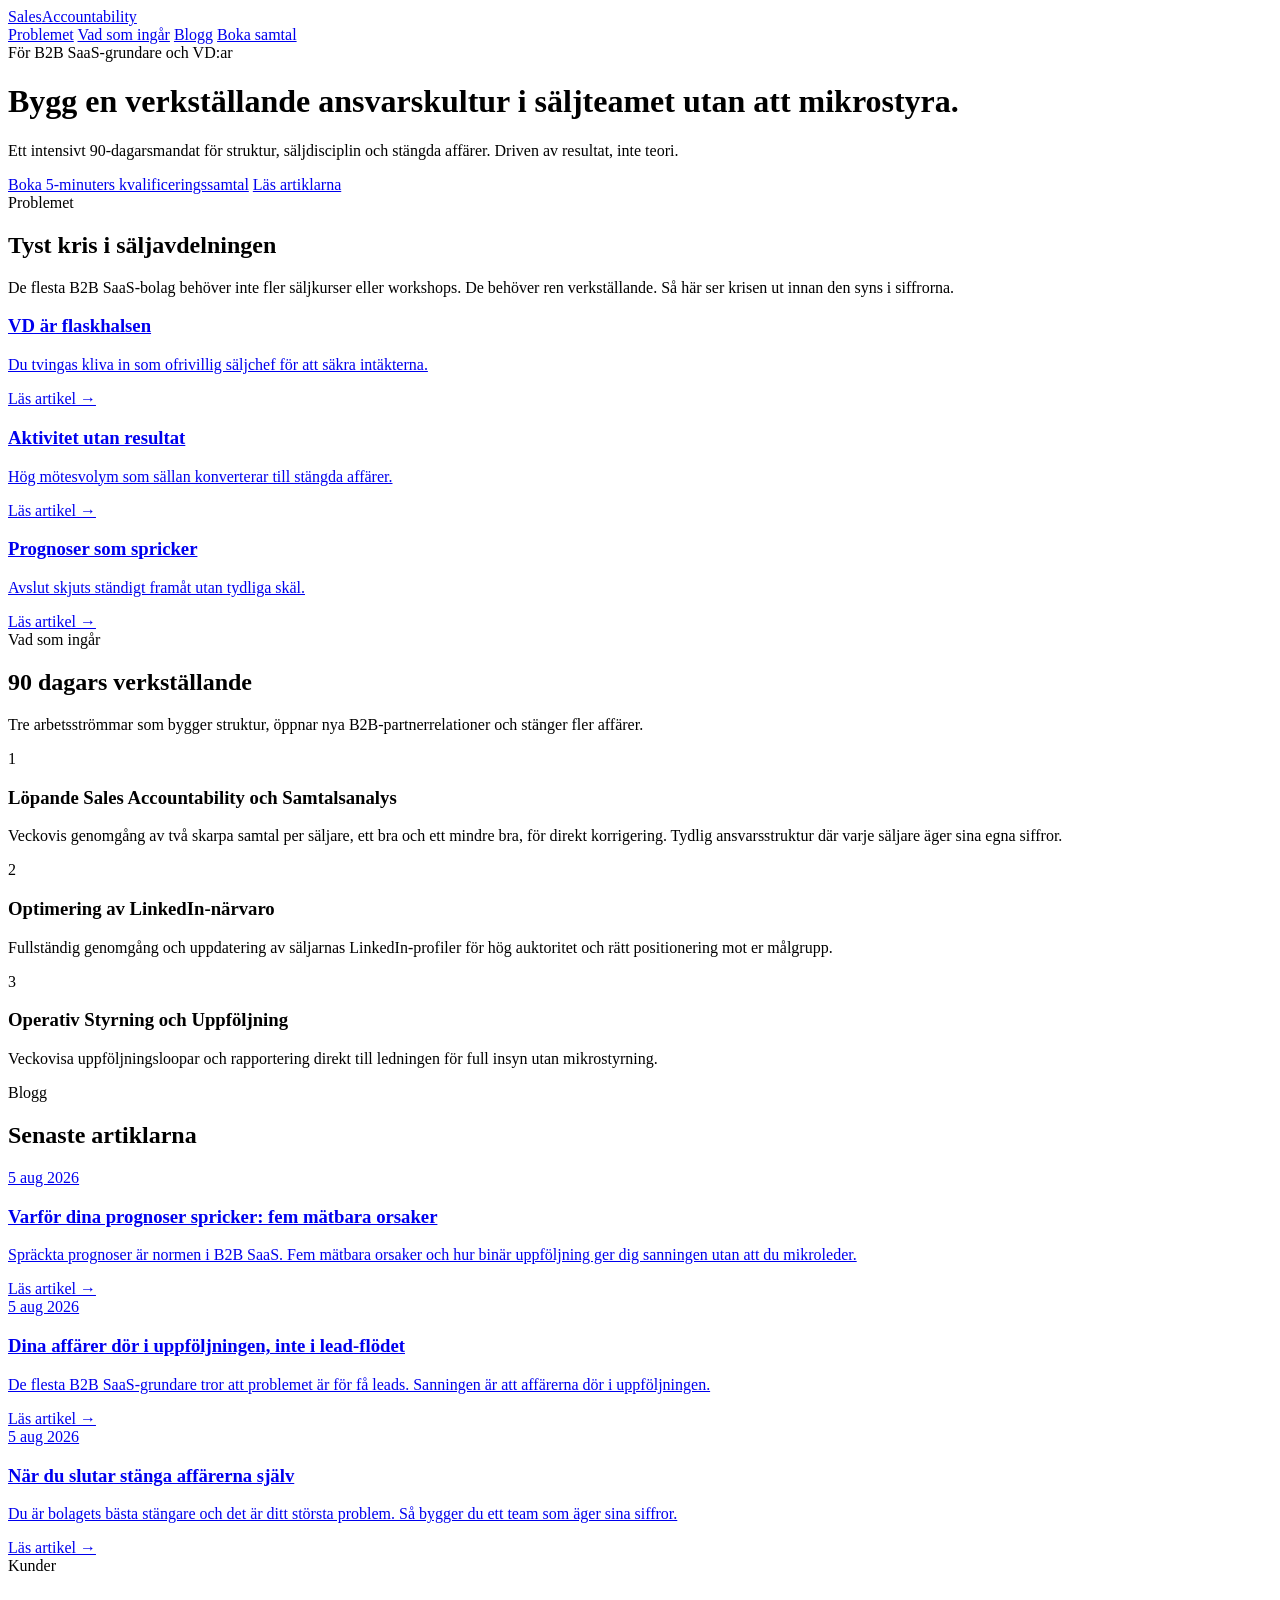
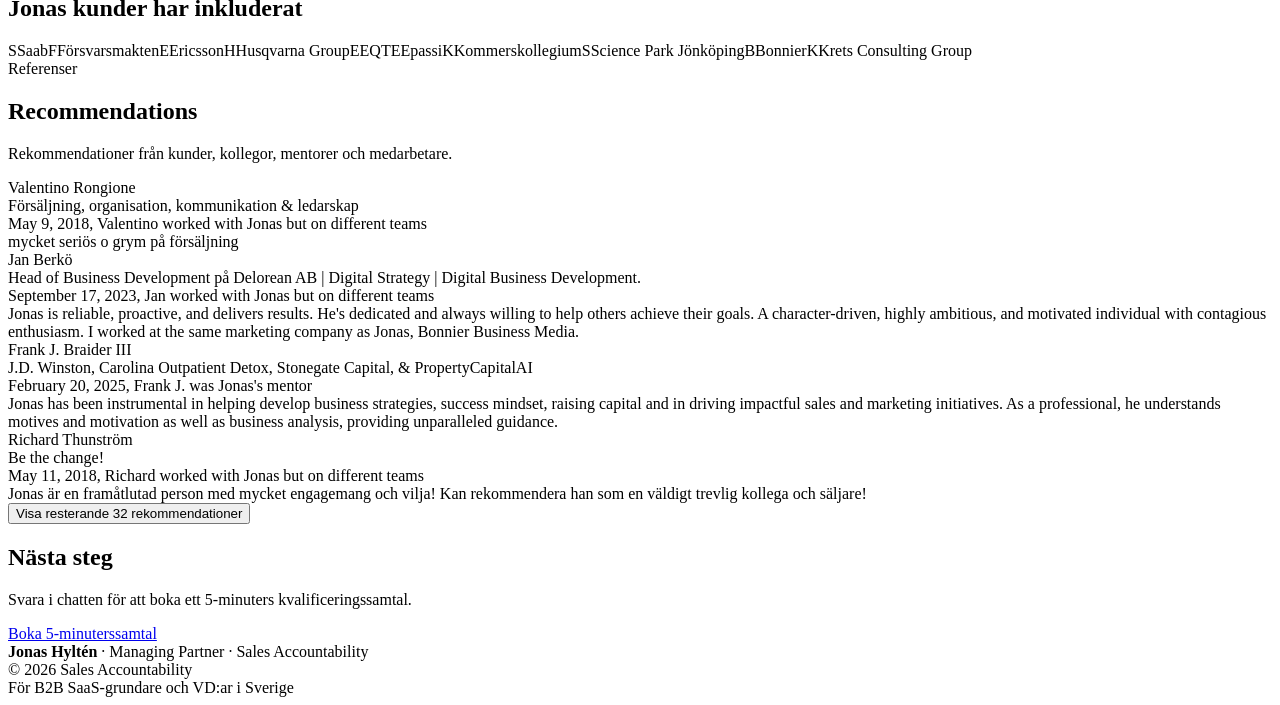
==== commit 5d4e79a7: "Rekommendationer: 4 utvalda först (Valentino, Jan, Frank, Richard), resterande 32 i rullgardin" ====
--- a/index.html
+++ b/index.html
@@ -224,6 +224,13 @@
   {n: "Michael Yammin Finta", h: "Marketing Manager at CR Group", m: "September 29, 2015, Michael was Jonas's client", t: "Jonas är noga och lojal. Han sprider ett förtroende som person och uppgiften."},
   {n: "Patrik Wohlfeil", h: "Ökar bolags intäkter och kompetens inom försäljning och marknadskommunikation", m: "August 19, 2012, Patrik worked with Jonas but they were at different companies", t: "Jag har haft nöjet att utbilda Jonas i försäljning och Jonas tillhör dom få procenten som en säljchef alltid letar efter i sitt team. Lycka till!"}
 ];
+/* De 4 utvalda först (bäst för buyer personan), resten i originalordning */
+const FEATURED = ["Valentino Rongione", "Jan Berkö", "Frank J. Braider III", "Richard Thunström"];
+recs.sort((a, b) => {
+  const ia = FEATURED.indexOf(a.n);
+  const ib = FEATURED.indexOf(b.n);
+  return (ia === -1 ? 99 : ia) - (ib === -1 ? 99 : ib);
+});
 const box = document.getElementById("recs");
 function renderRec(r) {
   const card = document.createElement("div");
@@ -246,14 +253,14 @@
   card.appendChild(body);
   return card;
 }
-const PER_PAGE = 6;
+const PER_PAGE = 4;
 recs.slice(0, PER_PAGE).forEach(r => box.appendChild(renderRec(r)));
 if (recs.length > PER_PAGE) {
   const more = document.createElement("div");
   more.className = "recs-more";
   const btn = document.createElement("button");
   btn.className = "btn btn-ghost";
-  btn.textContent = "Visa alla " + recs.length + " rekommendationer";
+  btn.textContent = "Visa resterande " + (recs.length - PER_PAGE) + " rekommendationer";
   btn.addEventListener("click", () => {
     recs.slice(PER_PAGE).forEach(r => box.appendChild(renderRec(r)));
     more.remove();
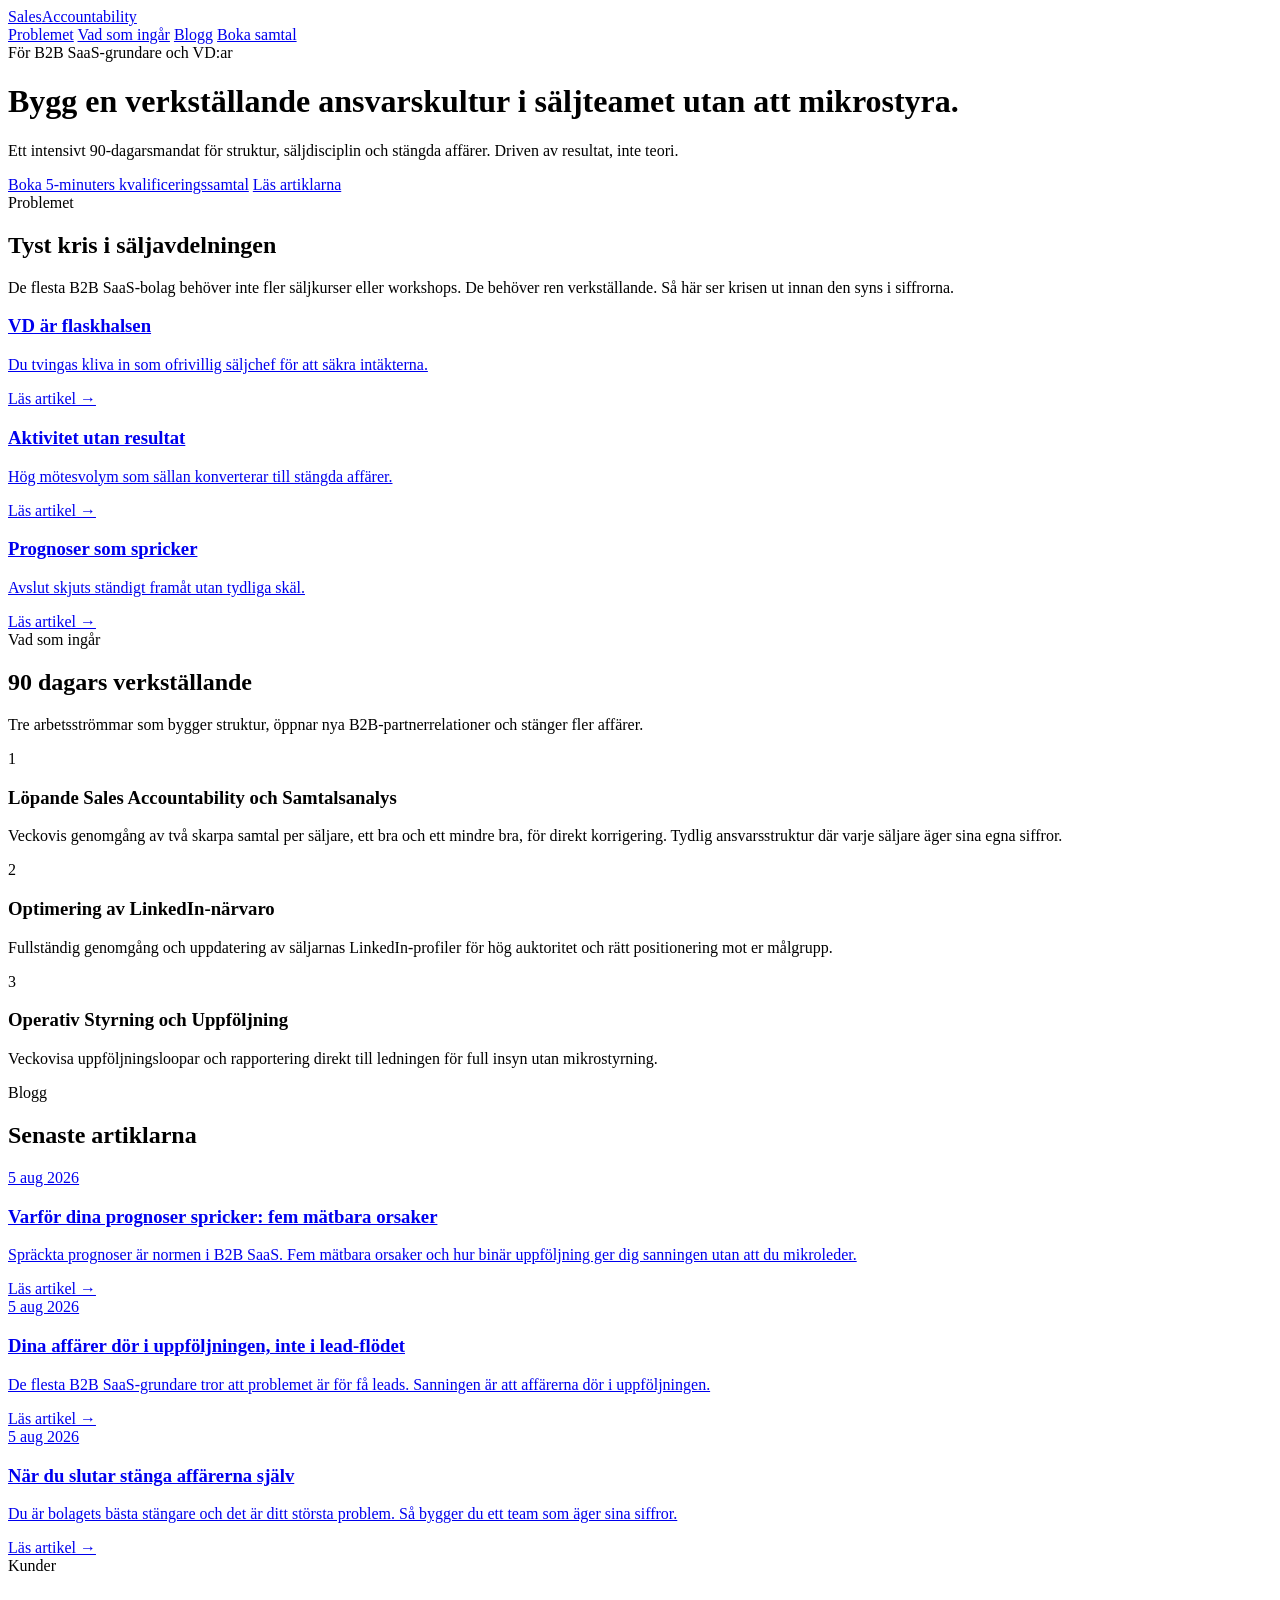
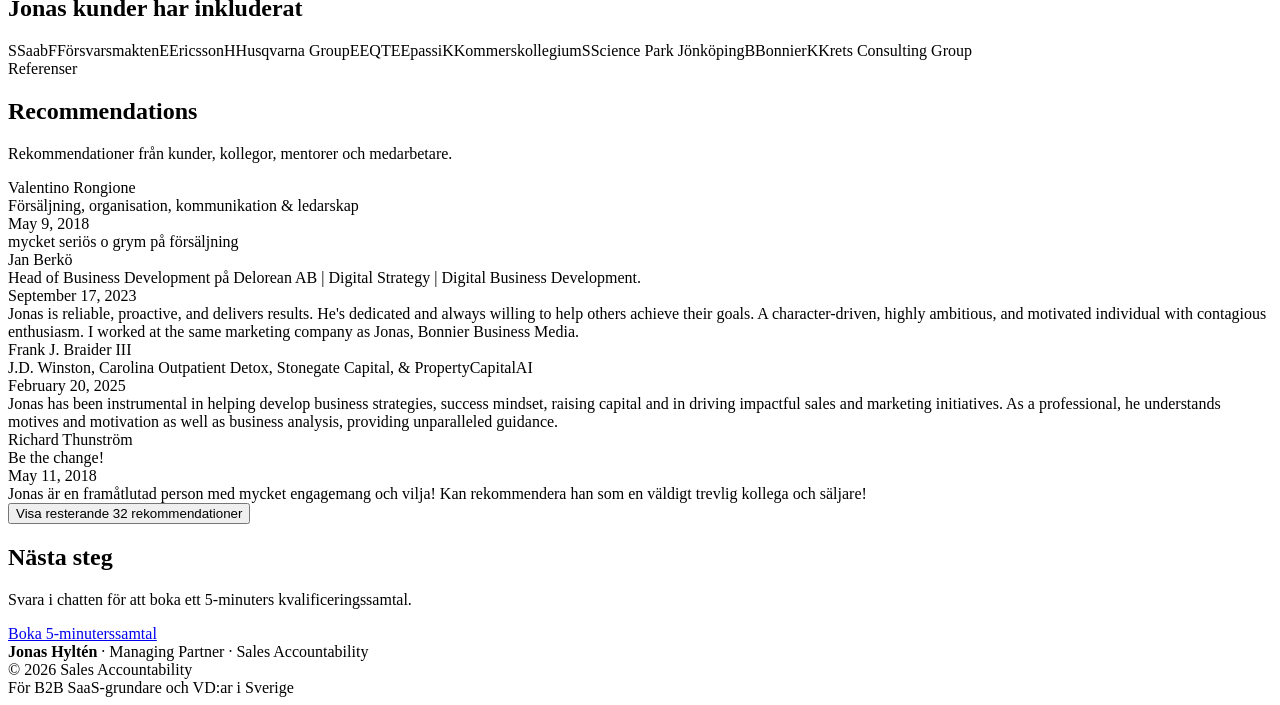
==== commit a37fc330: "Rekommendationer: endast datum i meta-raden (relationstext borttagen)" ====
--- a/index.html
+++ b/index.html
@@ -187,42 +187,42 @@
 
 /* Rekommendationer (ordagrant, ej översatta) */
 const recs = [
-  {n: "Emanuel Woodhouse Schmit", h: "Impact Infrastructure Partnerships | Ethics &amp; Governance | Long-Term Capital Alignment", m: "February 26, 2025, Emanuel worked with Jonas but they were at different companies", t: "Jonas brings energy to the table and creates momentum forward even in tight situations. His focus and dedication to deliver value is always impressive and together with his growth mindset a rare combination of excellence. Can recommend for anyone wanting to move forward in areas of strategic investments, marketing and entrepreneurship."},
-  {n: "Frank J. Braider III", h: "J.D. Winston, Carolina Outpatient Detox, Stonegate Capital, &amp; PropertyCapitalAI", m: "February 20, 2025, Frank J. was Jonas's mentor", t: "Jonas has been instrumental in helping develop business strategies, success mindset, raising capital and in driving impactful sales and marketing initiatives. As a professional, he understands motives and motivation as well as business analysis, providing unparalleled guidance."},
-  {n: "Zlatin Manahov", h: "Head of Growth @ Cold Labs | Clay Experts", m: "June 25, 2024, Zlatin was Jonas's client", t: "Jonas's coaching on personal branding &amp; marketing transformed my approach to content creation. Saw a significant improvement in client response. I recommend booking a call with him if you want more success for your brand!"},
-  {n: "Martin Thelin", h: "Automation 🤖Electrical Engineering ⚡️and tech ➕| For a better future!", m: "December 12, 2023, Martin worked with Jonas but they were at different companies", t: "Jonas stands out as a coach and mentor for those keen to hone their talents, cultivate strong relationships, and excel in business. With a formidable nearly two decades of hands-on experience in digital marketing and sales, he delivers insights grounded in deep industry knowledge. What sets Jonas apart is his: ☑️Commitment to deep, meaningful discussions, even beyond typical hours. Emphasis on family, reflecting his core values. ☑️ Drive in propelling his businesses forward. ☑️ Continuous pursuit of the latest methods and best practices in sales and marketing. ☑️ Generosity in sharing his wealth of knowledge and expertise with those he mentors."},
-  {n: "Magnus Petersson", h: "Senior Software Engineer på Husqvarna Group", m: "October 10, 2023, Magnus was Jonas's client", t: "Jonas at Krets Consulting Group AB instills confidence. With his deep knowledge of sales and digital marketing, he maintains a vast network that swiftly finds the right projects for R&amp;D/IT Engineering consultants."},
-  {n: "Christopher Wingård", h: "Senior Trade Policy Adviser, National Board of Trade", m: "October 4, 2023, Christopher was Jonas's client", t: "I had the privilege to work with Jonas on Marketing projects for the National Board of Trade. His positive attitude, expertise, and consistent availability made collaboration a breeze. It's always straightforward working with Jonas."},
-  {n: "Robin Isaksson", h: "Ultra-runner and entrepreneur", m: "September 26, 2023, Robin worked with Jonas on the same team", t: "Jonas Hyltén is one of the most hardworking and driven individuals I know in the sales and marketing industries. Having had the privilege to be coached by him, I can't recommend him highly enough. ✋🏼✋🏼"},
-  {n: "Victor Dahl", h: "Vice President | Business Line Control at EQT Group", m: "September 25, 2023, Victor reported to Jonas directly", t: "I highly recommend Jonas. I reported directly to Jonas for 9 months as part of my position as Non-Executive Financial Director and Board member of Pathmaker, an investment company. Jonas is the Founding Director and CEO. Jonas is not only extremely professional, dedicated, and ambitious but also has a deep understanding of sales and marketing, which adds another layer to his diverse skill set. He encompasses the skills of a leader with natural grit and takes on the mantle as a leader with true compassion for his fellow colleagues and direct reporters. During my time as board member, Jonas presented me with lots of responsibility and confidence to allow for growth, and continuously made sure we were in sync, especially during more intense periods. Jonas faced any obstacle or challenge with great enthusiasm and creativity, always finding a new approach to achieve our objectives and move forward towards set goals. As an individual, Jonas exudes calmness and professionalism. He's dedicated to time management and ensures all perspectives are considered. Jonas's persistence, high energy, and innovative mindset, likely influenced by his athletic pursuits offline, enabled him to establish Pathmaker, attract talented professionals to the board, and garner interest from numerous investors and potential sellers. Working alongside Jonas was truly a pleasure, and I highly recommend including him in your network if you haven't already done so!"},
-  {n: "Joel Sundström", h: "Science Park - vi är här för att drömmen inte bara måste vara en dröm. Vi hjälper idébärare att bli världsförändrare!", m: "September 19, 2023, Joel was Jonas's client", t: "Jonas is skilled in communication and execution of marketing. I can recommend using Jonas' expertise."},
-  {n: "Malin Björklund", h: "Head of Sales - Epassi", m: "September 18, 2023, Malin was senior to Jonas but didn't manage Jonas directly", t: "Jonas is honest and customer-driven, always giving his utmost to do a good job. I believe Jonas's ability to quickly assimilate new knowledge, combined with his talent for merging customer and business value within digital marketing, make him valuable in any type of company."},
-  {n: "Kristoffer Sjöholm", h: "Engineer", m: "September 18, 2023, Kristoffer worked with Jonas but they were at different companies", t: "Jonas is a highly competent individual with notable expertise in sales and marketing. His willingness to try new things is impressive. His leadership is world-class and very charismatic. Having Jonas on the team provides assurance and increases the chances of success. Besides his business acumen, he is knowledgeable in many areas and just a great person to have a beer with."},
-  {n: "Paolo Lulli", h: "Helping OEMs build Industrial IOT solutions. Think the Cloud, but without the Lock-In.", m: "September 18, 2023, Jonas was senior to Paolo but didn't manage Paolo directly", t: "Jonas distinguishes himself in the sales and digital marketing domain through his unparalleled moral qualities, especially his integrity. When sealing a deal, he ensures clarity and understanding, leaving no room for ambiguity. As a Consultant Manager, Jonas is not only highly informed but is also passionate about evolving and perfecting his craft. He has a significant presence in forward-looking industries such as embedded computing and AI, and likely keeps an insightful perspective on the financial sector. Jonas is all about efficiency, proactively addressing and eliminating challenges. Beyond business, engaging with him on topics ranging from industry insights to foreign cuisine or literature is genuinely delightful."},
-  {n: "Jim Olofsson", h: "Founder ToSep, co-founder Drönarstation, Machine Learning Engineer", m: "September 17, 2023, Jim was Jonas's client", t: "Thanks to Jonas, I've connected with the right individuals for software development projects. His mindset and approach to sales and networking create significant value."},
-  {n: "Per Nordlöw", h: "Mjukvaruprogrammerare på Salutech AB", m: "September 17, 2023, Per was Jonas's mentor", t: "Honest and humble, Jonas has a genuine passion for sharing and coaching, especially in marketing and sales. He's sharp as a tack when it comes to judging character and has taught me never to settle for less than I truly deserve. He was a significant source of inspiration and support as I embarked on starting my own IT consultancy business. He's the most profound entrepreneurial motivator I know."},
-  {n: "Napoleon Rydberg", h: "VD med kundfokus | 9 av 10 kunder vill anställa våra konsulter | Mjukvaruutvecklare |", m: "September 17, 2023, Napoleon worked with Jonas but they were at different companies", t: "Jonas is a driven and positive person who holds a professional approach to the work he is involved in, particularly in sales and marketing. He has a good sense of feeling for people in general, and I would consider him a person of genuine and honest character. If you happen to be given the chance to work with Jonas, do not hesitate to take the opportunity."},
-  {n: "Hamid Najafi", h: "Senior Infrastructure Architect | Azure &amp; AI Solutions Architect Expert | Windows Server · Active Directory · VMware · Proxmox · Security", m: "September 17, 2023, Hamid worked with Jonas but on different teams", t: "Jonas is an excellent team player and leader with a positive attitude, deeply rooted in marketing insights. He equipped me with practical tools for personal and professional growth. Collaborating with him is both delightful and straightforward. His work ethic is commendable, and it's truly inspiring to work alongside him."},
-  {n: "Jan Berkö", h: "Head of Business Development på Delorean AB | Digital Strategy | Digital Business Development.", m: "September 17, 2023, Jan worked with Jonas but on different teams", t: "Jonas is reliable, proactive, and delivers results. He's dedicated and always willing to help others achieve their goals. A character-driven, highly ambitious, and motivated individual with contagious enthusiasm. I worked at the same marketing company as Jonas, Bonnier Business Media."},
-  {n: "Henry DeRolf", h: "Founder | Problem Solver | Entrepreneur | Always Networking, Feel Free To Reach Out", m: "September 17, 2023, Henry was Jonas's client", t: "I strongly recommend Jonas Hyltén to anyone looking to elevate their digital marketing strategy, especially in the realm of marketing automation. With his expertise, he not only helped me establish but also rapidly advance a sophisticated marketing automation system for effectively sourcing potential business deals and partners. His deep understanding of marketing automation makes him an invaluable asset to create dealflow."},
-  {n: "Johan Jonker", h: "Arbetskonsulent / Administration och nätverkande / Socialdemokraterna. nr.46, kommunfullmäktigelistan / Jönköpings kommun / Nässjö kommun / Jönköping university / Redo för nya utmaningar /", m: "September 17, 2023, Johan worked with Jonas but they were at different companies", t: "Jonas is exceptionally skilled at motivating people. He coached me in sales and digital marketing, equipping me with valuable expertise in the business realm. Don't hesitate to reach out to Jonas if you need coaching and guidance in this area."},
-  {n: "Rolf Springfeldt", h: "Interim Manager SciLifeLab Datacenter", m: "September 11, 2022, Rolf was Jonas's mentor", t: "Jonas is a driven entrepreneur with a \"Just Do It\" mentality and a strong intellectual capacity allowing Jonas to understand the delicate task of balancing opportunities and mitigating risks. I really appreciate Jonas curiosity for new knowledge, humble personality and strong family values which I think makes him a mature business leader."},
-  {n: "Per Nordlöw", h: "Mjukvaruprogrammerare på Salutech AB", m: "July 1, 2022, Per was Jonas's client", t: "Ärlig och ödmjuk med ett genuint kall för att dela med sig och coacha. En mycket god människokännare. Har lärt mig att man inte ska nöja sig med något annat än det man verkligen är värd. Inspirerande och stöttade mig i processen att starta eget bolag inom IT-konsultbranchen. Den bredaste inspiratören till entreprenörskap jag känner."},
-  {n: "Jan-Philipp Arps", h: "Manager for Agile Teams Ericsson | Senior Scrum Master &amp; Agile Project Manager AFRY | Co-founder Employchain | Data Analyst | Web Developer | IT-Technician | PSM II | CSPO | SAFe 6 Agilist", m: "June 27, 2022, Jan-Philipp worked with Jonas but they were at different companies", t: "I had the privilege of meeting Jonas during my incubator time at Science Park Jönköping. Jonas was founding his company Krets at the time and stood out to me for his hard and disciplined work. I found Jonas to be a very likeable, pleasant and positive person who showed great expertise in networking and sales."},
-  {n: "Mazen Allaou", h: "Embedded Software Developer | Consultant at Crowd Collective", m: "June 21, 2022, Mazen reported to Jonas directly", t: "En mycket ödmjuk person som jag litar på eftersom han lägger upp korten på bordet och pratar öppet. Jonas är en grym ledare som ständigt är alert, verkligen lyssnar på vad man säger och agerar effektivt och direkt för att får saker gjort. Hans bakgrund som säljare är ett stort plus och han ger ständig feedback och tips på vad man kan göra annorlunda för att utvecklas som person. Jonas coachade mig genom flertalet lager av intervjuteknik som var helt främmande för mig trots att jag har varit med ett tag och känner till flera intervjutekniker. Älskar att prata med Jonas, blir så glad när han ringer upp för att kolla läget och snacka lite allt möjligt. I snitt 1-2 ggr i veckan vilket är grymt mycket mer än vad jag är van vid från andra ledare, klockren 10 av 10 poäng."},
-  {n: "Bahman Hellysaz", h: "FPGA Designer VHDL design Engineer (FPGA) HW/SW-system design for embedded systems", m: "May 27, 2022, Bahman reported to Jonas directly", t: "Jag har haft förmånen att jobba med Jonas under min tid på Krets Consulting Group AB. Han är otroligt professionell, stabil och en lyhörd ledare. Med sin positiva energi och effektivitet gör han ett utomordentligt jobb samtidigt som han är skicklig i att matcha detaljerat mot tekniska konsultuppdrag. Jag kan varmt rekommendera Jonas!"},
-  {n: "Elias Sahiti", h: "IT Architect @ Region Jönköpings län", m: "May 4, 2022, Elias was Jonas's client", t: "Jonas hjälpte mig till rätt konsultuppdrag och utgår från mina mål. Transparent och tillgänglig."},
-  {n: "Olle Zander", h: "Digital Marketing &amp; Sales Manager", m: "May 19, 2021, Olle worked with Jonas but they were at different companies", t: "Jonas har ett stort driv i att lära sig och bemästra det allra senaste inom marknadsföring. Något jag märkt genom de diskussioner om marknadsföring vi haft och kurser han tar för att alltid bli bättre som i ex. inbound och content marketing. På sociala medier står han ut där han lyckades bygga upp över 1000 relevanta följare till Krets företagssida. En viktig stomme för deras nätverk av jobbkandidater och företag."},
-  {n: "Bo Johan Wigfeldt", h: "Affärsutvecklande Jurist, Investerare och AI/Systemvetare- Avtal, tvister, GDPR, NIS2, Cybersäkerhet", m: "April 29, 2021, Bo Johan was Jonas's teacher", t: "Jonas är mycket professionell och strukturerad."},
-  {n: "Anne Lennartsson", h: "Kommunikation och Public Affairs, Mistra Food Futures, SLU", m: "May 24, 2018, Anne was Jonas's teacher", t: "Jonas var en av mina engagerade och vetgiriga studenter som utvecklades massor under retorikkursen. Och den utvecklingen är jag övertygad om har säkert bara fortsatt =)"},
-  {n: "Richard Thunström", h: "Be the change!", m: "May 11, 2018, Richard worked with Jonas but on different teams", t: "Jonas är en framåtlutad person med mycket engagemang och vilja! Kan rekommendera han som en väldigt trevlig kollega och säljare!"},
-  {n: "Guillermo Silva", h: "CS Hubexo", m: "May 11, 2018, Guillermo worked with Jonas but on different teams", t: "En fantastiskt duktig, professionell kille. alltid hungrig att lära i sin strävan att förbättra. Som person är han ödmjuk, trevlig, alltid ett leende och tid för sin kollega."},
-  {n: "Klas Henriksson", h: "Business Manager på Bonnier News", m: "May 10, 2018, Klas worked with Jonas but on different teams", t: "Grym på försäljning men även mycket bra strategiker (lägga upp/ planera arbetet)"},
-  {n: "Indira Idalova", h: "Controller på Socialförvaltningen", m: "May 9, 2018, Indira worked with Jonas but on different teams", t: "Jonas är en mycket trevlig, social och kompetent person, alltid positiv och glad! Mina bästa rekommendationer till Jonas! ⭐️⭐️⭐️⭐️⭐️"},
-  {n: "Julia Rhönnander (F.d.Rhönnstad)", h: "Connecting top Tech talent to the best IT and Tech businesses in Sweden💥 #Hire4fit", m: "May 9, 2018, Julia worked with Jonas on the same team", t: "Arbetade med Jonas på Ring Up Trecom i Jönköping. En kille som tar stort ansvar och har en tendens till att få saker att hända. Stort engagemang och viljan att lyckas. En bra kollega med nära till skratt som också bryr sig om personer i sin omgivning och jag tror det är de som är hans styrka- att personer köper av honom för han säljer med hjärta och personlighet."},
-  {n: "Valentino Rongione", h: "Försäljning, organisation, kommunikation &amp; ledarskap", m: "May 9, 2018, Valentino worked with Jonas but on different teams", t: "mycket seriös o grym på försäljning"},
-  {n: "Michael Yammin Finta", h: "Marketing Manager at CR Group", m: "September 29, 2015, Michael was Jonas's client", t: "Jonas är noga och lojal. Han sprider ett förtroende som person och uppgiften."},
-  {n: "Patrik Wohlfeil", h: "Ökar bolags intäkter och kompetens inom försäljning och marknadskommunikation", m: "August 19, 2012, Patrik worked with Jonas but they were at different companies", t: "Jag har haft nöjet att utbilda Jonas i försäljning och Jonas tillhör dom få procenten som en säljchef alltid letar efter i sitt team. Lycka till!"}
+  {n: "Emanuel Woodhouse Schmit", h: "Impact Infrastructure Partnerships | Ethics &amp; Governance | Long-Term Capital Alignment", m: "February 26, 2025", t: "Jonas brings energy to the table and creates momentum forward even in tight situations. His focus and dedication to deliver value is always impressive and together with his growth mindset a rare combination of excellence. Can recommend for anyone wanting to move forward in areas of strategic investments, marketing and entrepreneurship."},
+  {n: "Frank J. Braider III", h: "J.D. Winston, Carolina Outpatient Detox, Stonegate Capital, &amp; PropertyCapitalAI", m: "February 20, 2025", t: "Jonas has been instrumental in helping develop business strategies, success mindset, raising capital and in driving impactful sales and marketing initiatives. As a professional, he understands motives and motivation as well as business analysis, providing unparalleled guidance."},
+  {n: "Zlatin Manahov", h: "Head of Growth @ Cold Labs | Clay Experts", m: "June 25, 2024", t: "Jonas's coaching on personal branding &amp; marketing transformed my approach to content creation. Saw a significant improvement in client response. I recommend booking a call with him if you want more success for your brand!"},
+  {n: "Martin Thelin", h: "Automation 🤖Electrical Engineering ⚡️and tech ➕| For a better future!", m: "December 12, 2023", t: "Jonas stands out as a coach and mentor for those keen to hone their talents, cultivate strong relationships, and excel in business. With a formidable nearly two decades of hands-on experience in digital marketing and sales, he delivers insights grounded in deep industry knowledge. What sets Jonas apart is his: ☑️Commitment to deep, meaningful discussions, even beyond typical hours. Emphasis on family, reflecting his core values. ☑️ Drive in propelling his businesses forward. ☑️ Continuous pursuit of the latest methods and best practices in sales and marketing. ☑️ Generosity in sharing his wealth of knowledge and expertise with those he mentors."},
+  {n: "Magnus Petersson", h: "Senior Software Engineer på Husqvarna Group", m: "October 10, 2023", t: "Jonas at Krets Consulting Group AB instills confidence. With his deep knowledge of sales and digital marketing, he maintains a vast network that swiftly finds the right projects for R&amp;D/IT Engineering consultants."},
+  {n: "Christopher Wingård", h: "Senior Trade Policy Adviser, National Board of Trade", m: "October 4, 2023", t: "I had the privilege to work with Jonas on Marketing projects for the National Board of Trade. His positive attitude, expertise, and consistent availability made collaboration a breeze. It's always straightforward working with Jonas."},
+  {n: "Robin Isaksson", h: "Ultra-runner and entrepreneur", m: "September 26, 2023", t: "Jonas Hyltén is one of the most hardworking and driven individuals I know in the sales and marketing industries. Having had the privilege to be coached by him, I can't recommend him highly enough. ✋🏼✋🏼"},
+  {n: "Victor Dahl", h: "Vice President | Business Line Control at EQT Group", m: "September 25, 2023", t: "I highly recommend Jonas. I reported directly to Jonas for 9 months as part of my position as Non-Executive Financial Director and Board member of Pathmaker, an investment company. Jonas is the Founding Director and CEO. Jonas is not only extremely professional, dedicated, and ambitious but also has a deep understanding of sales and marketing, which adds another layer to his diverse skill set. He encompasses the skills of a leader with natural grit and takes on the mantle as a leader with true compassion for his fellow colleagues and direct reporters. During my time as board member, Jonas presented me with lots of responsibility and confidence to allow for growth, and continuously made sure we were in sync, especially during more intense periods. Jonas faced any obstacle or challenge with great enthusiasm and creativity, always finding a new approach to achieve our objectives and move forward towards set goals. As an individual, Jonas exudes calmness and professionalism. He's dedicated to time management and ensures all perspectives are considered. Jonas's persistence, high energy, and innovative mindset, likely influenced by his athletic pursuits offline, enabled him to establish Pathmaker, attract talented professionals to the board, and garner interest from numerous investors and potential sellers. Working alongside Jonas was truly a pleasure, and I highly recommend including him in your network if you haven't already done so!"},
+  {n: "Joel Sundström", h: "Science Park - vi är här för att drömmen inte bara måste vara en dröm. Vi hjälper idébärare att bli världsförändrare!", m: "September 19, 2023", t: "Jonas is skilled in communication and execution of marketing. I can recommend using Jonas' expertise."},
+  {n: "Malin Björklund", h: "Head of Sales - Epassi", m: "September 18, 2023", t: "Jonas is honest and customer-driven, always giving his utmost to do a good job. I believe Jonas's ability to quickly assimilate new knowledge, combined with his talent for merging customer and business value within digital marketing, make him valuable in any type of company."},
+  {n: "Kristoffer Sjöholm", h: "Engineer", m: "September 18, 2023", t: "Jonas is a highly competent individual with notable expertise in sales and marketing. His willingness to try new things is impressive. His leadership is world-class and very charismatic. Having Jonas on the team provides assurance and increases the chances of success. Besides his business acumen, he is knowledgeable in many areas and just a great person to have a beer with."},
+  {n: "Paolo Lulli", h: "Helping OEMs build Industrial IOT solutions. Think the Cloud, but without the Lock-In.", m: "September 18, 2023", t: "Jonas distinguishes himself in the sales and digital marketing domain through his unparalleled moral qualities, especially his integrity. When sealing a deal, he ensures clarity and understanding, leaving no room for ambiguity. As a Consultant Manager, Jonas is not only highly informed but is also passionate about evolving and perfecting his craft. He has a significant presence in forward-looking industries such as embedded computing and AI, and likely keeps an insightful perspective on the financial sector. Jonas is all about efficiency, proactively addressing and eliminating challenges. Beyond business, engaging with him on topics ranging from industry insights to foreign cuisine or literature is genuinely delightful."},
+  {n: "Jim Olofsson", h: "Founder ToSep, co-founder Drönarstation, Machine Learning Engineer", m: "September 17, 2023", t: "Thanks to Jonas, I've connected with the right individuals for software development projects. His mindset and approach to sales and networking create significant value."},
+  {n: "Per Nordlöw", h: "Mjukvaruprogrammerare på Salutech AB", m: "September 17, 2023", t: "Honest and humble, Jonas has a genuine passion for sharing and coaching, especially in marketing and sales. He's sharp as a tack when it comes to judging character and has taught me never to settle for less than I truly deserve. He was a significant source of inspiration and support as I embarked on starting my own IT consultancy business. He's the most profound entrepreneurial motivator I know."},
+  {n: "Napoleon Rydberg", h: "VD med kundfokus | 9 av 10 kunder vill anställa våra konsulter | Mjukvaruutvecklare |", m: "September 17, 2023", t: "Jonas is a driven and positive person who holds a professional approach to the work he is involved in, particularly in sales and marketing. He has a good sense of feeling for people in general, and I would consider him a person of genuine and honest character. If you happen to be given the chance to work with Jonas, do not hesitate to take the opportunity."},
+  {n: "Hamid Najafi", h: "Senior Infrastructure Architect | Azure &amp; AI Solutions Architect Expert | Windows Server · Active Directory · VMware · Proxmox · Security", m: "September 17, 2023", t: "Jonas is an excellent team player and leader with a positive attitude, deeply rooted in marketing insights. He equipped me with practical tools for personal and professional growth. Collaborating with him is both delightful and straightforward. His work ethic is commendable, and it's truly inspiring to work alongside him."},
+  {n: "Jan Berkö", h: "Head of Business Development på Delorean AB | Digital Strategy | Digital Business Development.", m: "September 17, 2023", t: "Jonas is reliable, proactive, and delivers results. He's dedicated and always willing to help others achieve their goals. A character-driven, highly ambitious, and motivated individual with contagious enthusiasm. I worked at the same marketing company as Jonas, Bonnier Business Media."},
+  {n: "Henry DeRolf", h: "Founder | Problem Solver | Entrepreneur | Always Networking, Feel Free To Reach Out", m: "September 17, 2023", t: "I strongly recommend Jonas Hyltén to anyone looking to elevate their digital marketing strategy, especially in the realm of marketing automation. With his expertise, he not only helped me establish but also rapidly advance a sophisticated marketing automation system for effectively sourcing potential business deals and partners. His deep understanding of marketing automation makes him an invaluable asset to create dealflow."},
+  {n: "Johan Jonker", h: "Arbetskonsulent / Administration och nätverkande / Socialdemokraterna. nr.46, kommunfullmäktigelistan / Jönköpings kommun / Nässjö kommun / Jönköping university / Redo för nya utmaningar /", m: "September 17, 2023", t: "Jonas is exceptionally skilled at motivating people. He coached me in sales and digital marketing, equipping me with valuable expertise in the business realm. Don't hesitate to reach out to Jonas if you need coaching and guidance in this area."},
+  {n: "Rolf Springfeldt", h: "Interim Manager SciLifeLab Datacenter", m: "September 11, 2022", t: "Jonas is a driven entrepreneur with a \"Just Do It\" mentality and a strong intellectual capacity allowing Jonas to understand the delicate task of balancing opportunities and mitigating risks. I really appreciate Jonas curiosity for new knowledge, humble personality and strong family values which I think makes him a mature business leader."},
+  {n: "Per Nordlöw", h: "Mjukvaruprogrammerare på Salutech AB", m: "July 1, 2022", t: "Ärlig och ödmjuk med ett genuint kall för att dela med sig och coacha. En mycket god människokännare. Har lärt mig att man inte ska nöja sig med något annat än det man verkligen är värd. Inspirerande och stöttade mig i processen att starta eget bolag inom IT-konsultbranchen. Den bredaste inspiratören till entreprenörskap jag känner."},
+  {n: "Jan-Philipp Arps", h: "Manager for Agile Teams Ericsson | Senior Scrum Master &amp; Agile Project Manager AFRY | Co-founder Employchain | Data Analyst | Web Developer | IT-Technician | PSM II | CSPO | SAFe 6 Agilist", m: "June 27, 2022", t: "I had the privilege of meeting Jonas during my incubator time at Science Park Jönköping. Jonas was founding his company Krets at the time and stood out to me for his hard and disciplined work. I found Jonas to be a very likeable, pleasant and positive person who showed great expertise in networking and sales."},
+  {n: "Mazen Allaou", h: "Embedded Software Developer | Consultant at Crowd Collective", m: "June 21, 2022", t: "En mycket ödmjuk person som jag litar på eftersom han lägger upp korten på bordet och pratar öppet. Jonas är en grym ledare som ständigt är alert, verkligen lyssnar på vad man säger och agerar effektivt och direkt för att får saker gjort. Hans bakgrund som säljare är ett stort plus och han ger ständig feedback och tips på vad man kan göra annorlunda för att utvecklas som person. Jonas coachade mig genom flertalet lager av intervjuteknik som var helt främmande för mig trots att jag har varit med ett tag och känner till flera intervjutekniker. Älskar att prata med Jonas, blir så glad när han ringer upp för att kolla läget och snacka lite allt möjligt. I snitt 1-2 ggr i veckan vilket är grymt mycket mer än vad jag är van vid från andra ledare, klockren 10 av 10 poäng."},
+  {n: "Bahman Hellysaz", h: "FPGA Designer VHDL design Engineer (FPGA) HW/SW-system design for embedded systems", m: "May 27, 2022", t: "Jag har haft förmånen att jobba med Jonas under min tid på Krets Consulting Group AB. Han är otroligt professionell, stabil och en lyhörd ledare. Med sin positiva energi och effektivitet gör han ett utomordentligt jobb samtidigt som han är skicklig i att matcha detaljerat mot tekniska konsultuppdrag. Jag kan varmt rekommendera Jonas!"},
+  {n: "Elias Sahiti", h: "IT Architect @ Region Jönköpings län", m: "May 4, 2022", t: "Jonas hjälpte mig till rätt konsultuppdrag och utgår från mina mål. Transparent och tillgänglig."},
+  {n: "Olle Zander", h: "Digital Marketing &amp; Sales Manager", m: "May 19, 2021", t: "Jonas har ett stort driv i att lära sig och bemästra det allra senaste inom marknadsföring. Något jag märkt genom de diskussioner om marknadsföring vi haft och kurser han tar för att alltid bli bättre som i ex. inbound och content marketing. På sociala medier står han ut där han lyckades bygga upp över 1000 relevanta följare till Krets företagssida. En viktig stomme för deras nätverk av jobbkandidater och företag."},
+  {n: "Bo Johan Wigfeldt", h: "Affärsutvecklande Jurist, Investerare och AI/Systemvetare- Avtal, tvister, GDPR, NIS2, Cybersäkerhet", m: "April 29, 2021", t: "Jonas är mycket professionell och strukturerad."},
+  {n: "Anne Lennartsson", h: "Kommunikation och Public Affairs, Mistra Food Futures, SLU", m: "May 24, 2018", t: "Jonas var en av mina engagerade och vetgiriga studenter som utvecklades massor under retorikkursen. Och den utvecklingen är jag övertygad om har säkert bara fortsatt =)"},
+  {n: "Richard Thunström", h: "Be the change!", m: "May 11, 2018", t: "Jonas är en framåtlutad person med mycket engagemang och vilja! Kan rekommendera han som en väldigt trevlig kollega och säljare!"},
+  {n: "Guillermo Silva", h: "CS Hubexo", m: "May 11, 2018", t: "En fantastiskt duktig, professionell kille. alltid hungrig att lära i sin strävan att förbättra. Som person är han ödmjuk, trevlig, alltid ett leende och tid för sin kollega."},
+  {n: "Klas Henriksson", h: "Business Manager på Bonnier News", m: "May 10, 2018", t: "Grym på försäljning men även mycket bra strategiker (lägga upp/ planera arbetet)"},
+  {n: "Indira Idalova", h: "Controller på Socialförvaltningen", m: "May 9, 2018", t: "Jonas är en mycket trevlig, social och kompetent person, alltid positiv och glad! Mina bästa rekommendationer till Jonas! ⭐️⭐️⭐️⭐️⭐️"},
+  {n: "Julia Rhönnander (F.d.Rhönnstad)", h: "Connecting top Tech talent to the best IT and Tech businesses in Sweden💥 #Hire4fit", m: "May 9, 2018", t: "Arbetade med Jonas på Ring Up Trecom i Jönköping. En kille som tar stort ansvar och har en tendens till att få saker att hända. Stort engagemang och viljan att lyckas. En bra kollega med nära till skratt som också bryr sig om personer i sin omgivning och jag tror det är de som är hans styrka- att personer köper av honom för han säljer med hjärta och personlighet."},
+  {n: "Valentino Rongione", h: "Försäljning, organisation, kommunikation &amp; ledarskap", m: "May 9, 2018", t: "mycket seriös o grym på försäljning"},
+  {n: "Michael Yammin Finta", h: "Marketing Manager at CR Group", m: "September 29, 2015", t: "Jonas är noga och lojal. Han sprider ett förtroende som person och uppgiften."},
+  {n: "Patrik Wohlfeil", h: "Ökar bolags intäkter och kompetens inom försäljning och marknadskommunikation", m: "August 19, 2012", t: "Jag har haft nöjet att utbilda Jonas i försäljning och Jonas tillhör dom få procenten som en säljchef alltid letar efter i sitt team. Lycka till!"}
 ];
 /* De 4 utvalda först (bäst för buyer personan), resten i originalordning */
 const FEATURED = ["Valentino Rongione", "Jan Berkö", "Frank J. Braider III", "Richard Thunström"];
